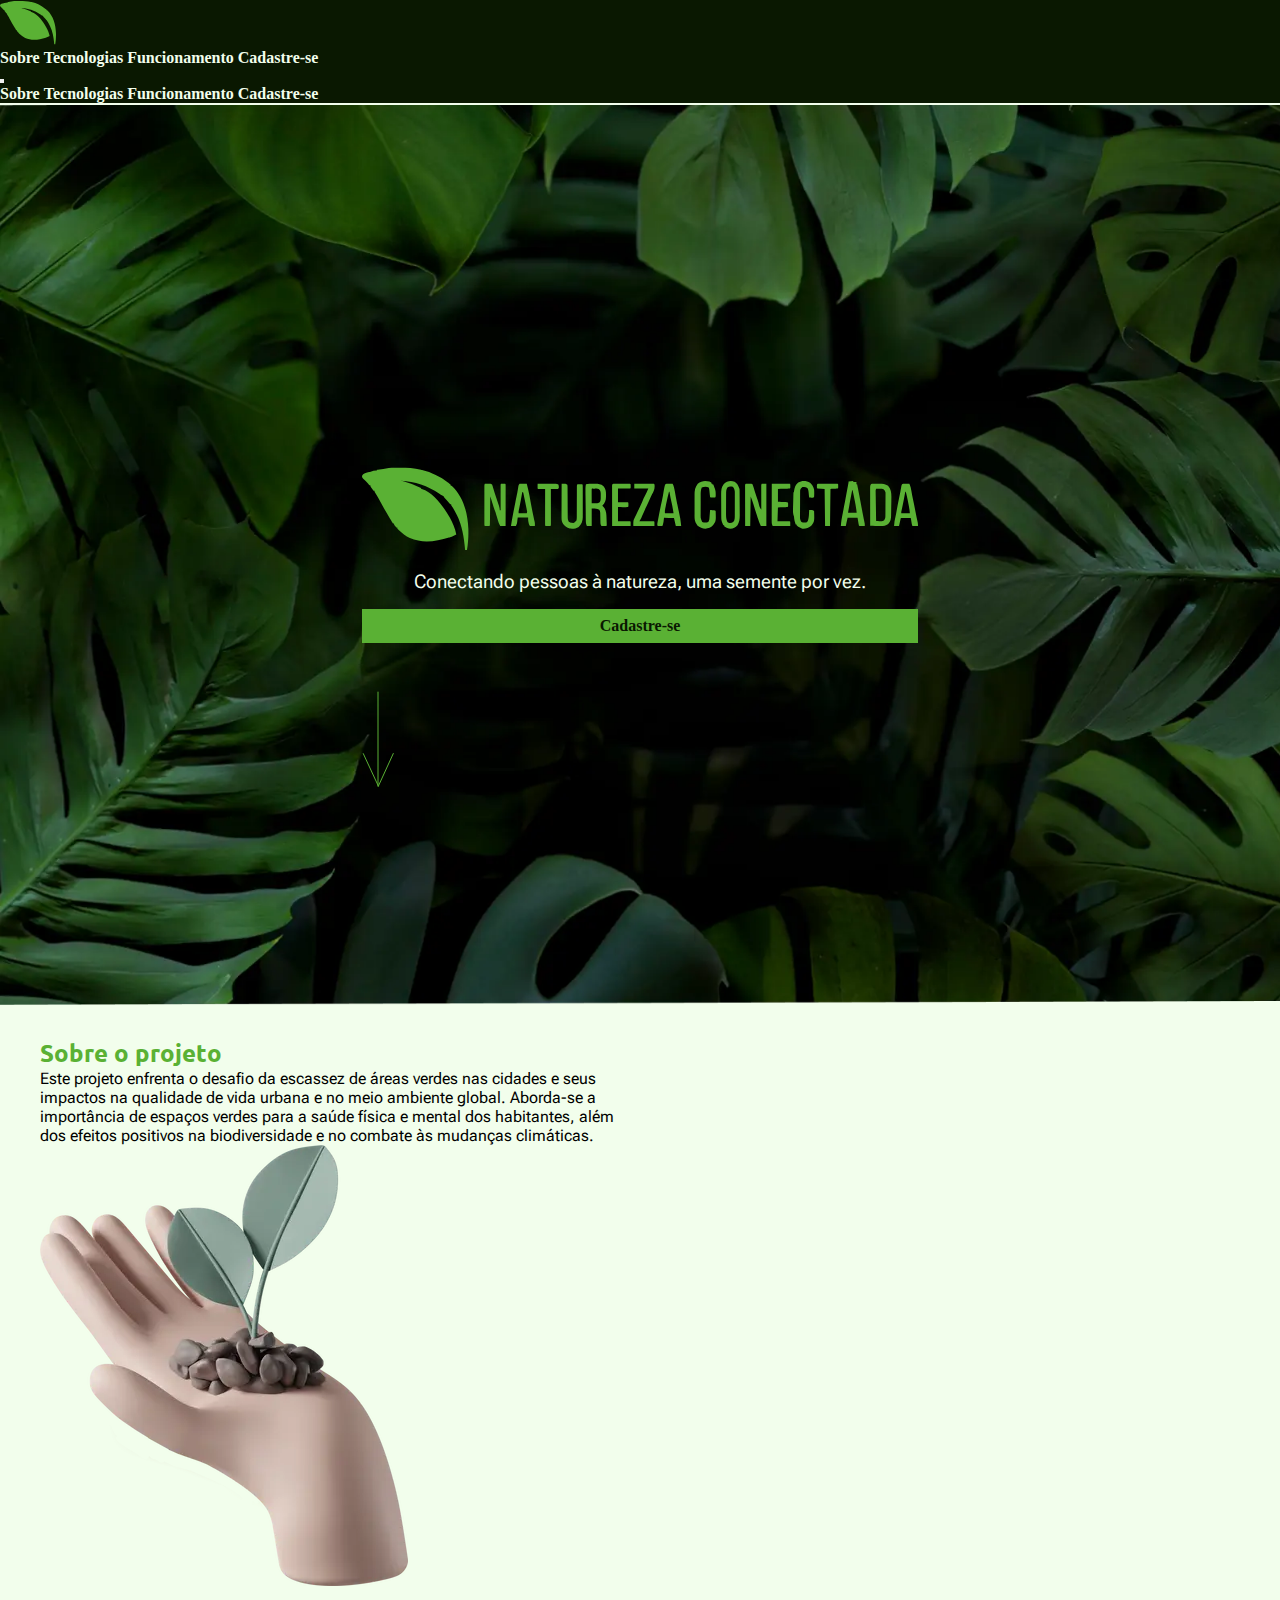
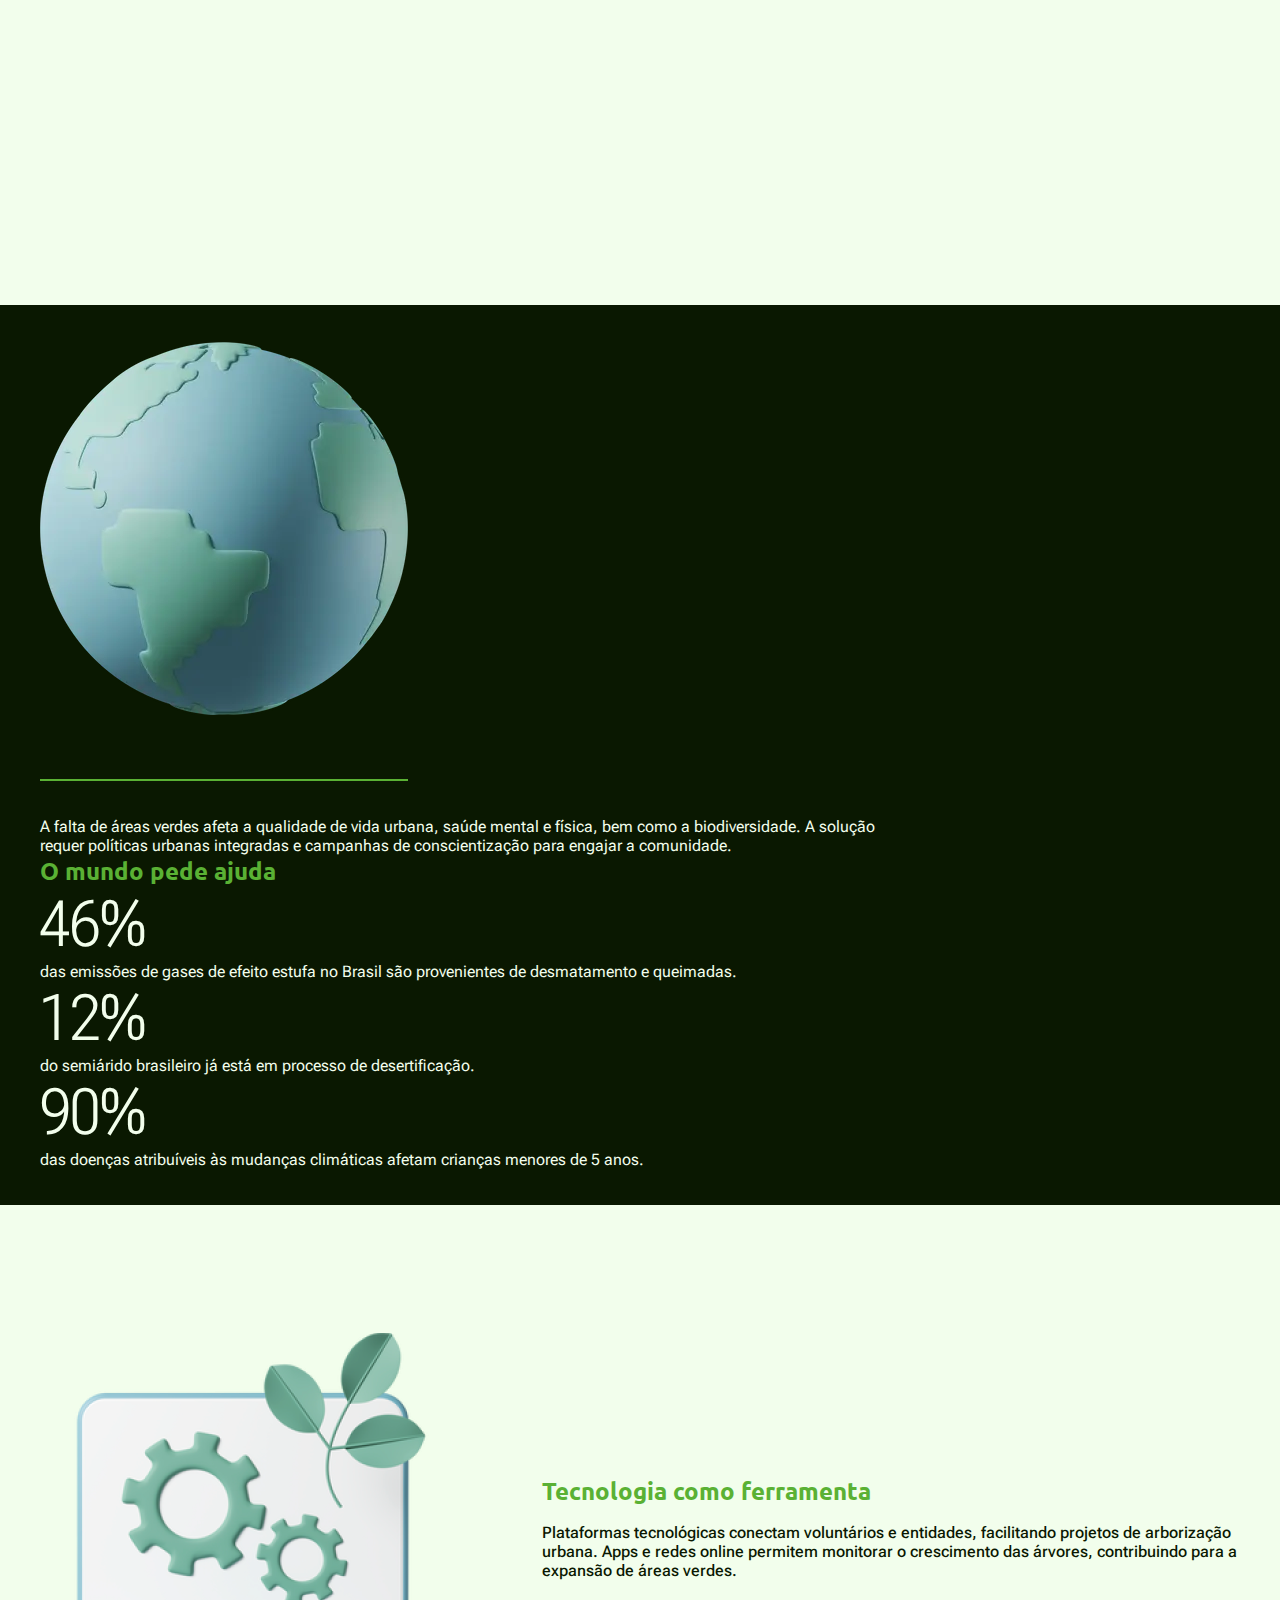
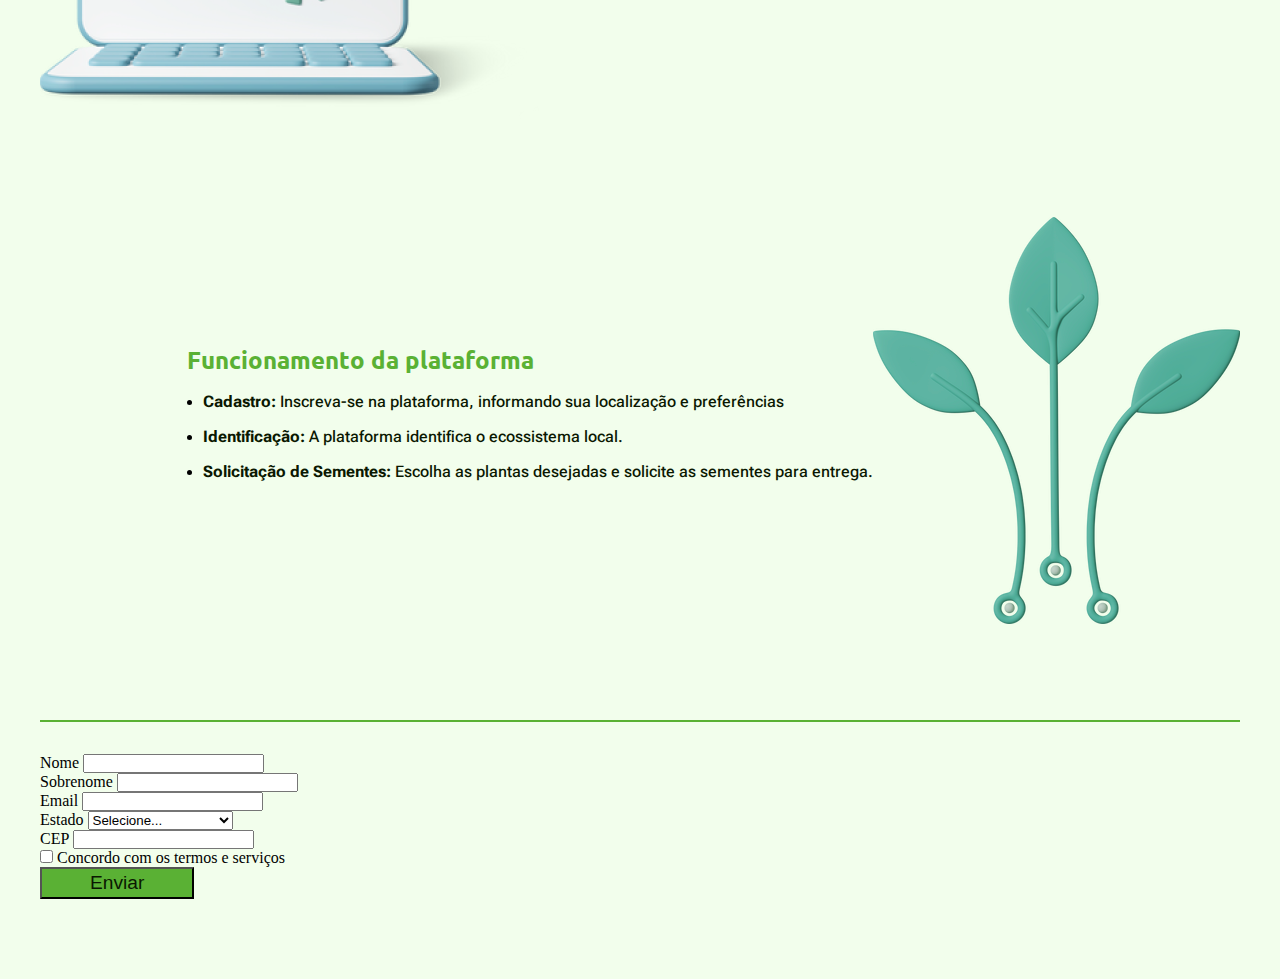
==== index.html @ 6b8b48f0 "feat: add last sections to index" ====
<!DOCTYPE html>
<html lang="pt-br">

<head>
    <meta charset="UTF-8">
    <meta name="viewport" content="width=device-width, initial-scale=1.0">
    <meta name="description" content="Natureza conectada: conectando pessoas à natureza, uma semente por vez.">
    <meta name="keywords" content="natureza, sementes, árvores, ecologia, sustentabilidade, meio ambiente">
    <meta name="author" content="Welton Santos, Thales Salla">

    <link rel="preconnect" href="https://fonts.googleapis.com">
    <link rel="preconnect" href="https://fonts.gstatic.com" crossorigin>
    <link rel="icon" type="image/svg+xml" href="./assets/logo.svg">
    <link rel="stylesheet" href="styles/global.css">
    <link rel="stylesheet" href="styles/index.css">
    <link href="https://fonts.googleapis.com/css2?family=Roboto+Flex:opsz,wght@8..144,400;8..144,500;8..144,600;8..144,700&family=Ubuntu:wght@400;500;700&display=swap" rel="stylesheet">
    <link href="https://cdn.jsdelivr.net/npm/bootstrap@5.3.2/dist/css/bootstrap.min.css" rel="stylesheet" integrity="sha384-T3c6CoIi6uLrA9TneNEoa7RxnatzjcDSCmG1MXxSR1GAsXEV/Dwwykc2MPK8M2HN" crossorigin="anonymous">

    <title>Natureza Conectada</title>
</head>

<body>
    <div class="page-container" data-bs-spy="scroll" data-bs-target="navBar" tabindex="0">
        <header>
            <nav id="navBar" class="navbar fixed-top bg-menu" data-bs-theme="dark">
                <div class="container-fluid">
                    <a href="./index.html" class="navbar-brand custom-brand-nav"><img src="./assets/logo.svg"
                            alt="Logo Natureza conectada"></a>
                    <div>
                        <a href="#about-section" class="btn link-header">Sobre</a>
                        <a href="#techs-section" class="btn link-header">Tecnologias</a>
                        <a href="#working-section" class="btn link-header">Funcionamento</a>
                        <a href="#form" class="btn btn-outline-light link-header">Cadastre-se</a>
                        <button class="navbar-toggler" type="button" data-bs-toggle="offcanvas"
                            data-bs-target="#offcanvasDarkNavbar" aria-controls="offcanvasDarkNavbar"
                            aria-label="Toggle navigation">
                            <span class="navbar-toggler-icon"></span>
                        </button>
                    </div>
                </div>
                <div class="offcanvas offcanvas-end bg-off-canvas" tabindex="-1" id="offcanvasDarkNavbar"
                    aria-labelledby="offcanvasDarkNavbarLabel">
                    <div class="offcanvas-header">
                        <button type="button" class="btn-close btn-close-white" 
                            data-bs-dismiss="offcanvas" aria-label="Close"></button>
                    </div>
                    <div class="offcanvas-body">
                        <ul class="navbar-nav justify-content-end flex-grow-1 pe-3">
                            <li class="nav-item">
                                <a href="#about-section" class="nav-link active">Sobre</a>
                                <a href="#techs-section" class="nav-link active">Tecnologias</a>
                                <a href="#working-section" class="nav-link active">Funcionamento</a>
                                <a href="#form" class="nav-link active">Cadastre-se</a>

                            </li>
                        </ul>
                    </div>
            </nav>
        </header>
    </div>

    <main class="hero-section">
        <div class="d-flex">
            <img src="./assets/logomarca.svg" alt="Logomarca Natureza Conectada">
            <p>Conectando pessoas à natureza, uma semente por vez.</p>
            <div class="btn-cta" role="button" aria-label="Botão de chamada para cadastrar na plataforma">Cadastre-se</div>
            <img src="./assets/seta.svg" alt="Seta mostrando que a landing page contem mais conteúdo para baixo" class="arrow-scroll">
        </div>
    </main>

    <section class="about-section d-flex" id="about-section">
        <div class="d-flex">
            <div class="container-text-about">
                <h2>Sobre o projeto</h2>
                <p>Este projeto enfrenta o desafio da escassez de áreas verdes nas cidades e seus impactos na qualidade
                    de vida urbana e no meio ambiente global. Aborda-se a importância de espaços verdes para a saúde
                    física e mental dos habitantes, além dos efeitos positivos na biodiversidade e no combate às
                    mudanças climáticas.</p>
            </div>
            <div>
                <img src="./assets/ecology-hand.webp" alt="Ilustração 3d de uma mão segurando um pequena muda de planta nascendo">
            </div>
        </div>
    </section>

    <section class="earth">
        <div class="d-flex">
            <div class="item-1-earth">
                <img src="./assets/3d-planet.webp" alt="Ilustração 3d do planeta terra">
                <p>A falta de áreas verdes afeta a qualidade de vida urbana, saúde mental e física, bem como a
                    biodiversidade. A solução requer políticas urbanas integradas e campanhas de conscientização para
                    engajar a comunidade.</p>
            </div>
            <div class="container-txt-earth">
                <h2>O mundo pede ajuda</h2>
                <div class="d-flex">
                    <div class="d-flex align-items-center gap-4">
                        <div>
                            <p class="percent-earth">46%</p>
                        </div>
                        <div>
                            <p>das emissões de gases de efeito estufa no Brasil são provenientes de desmatamento e
                                queimadas.
                            </p>
                        </div>
                    </div>
                    <div class="d-flex align-items-center gap-4">
                        <div>
                            <p class="percent-earth">12%</p>
                        </div>
                        <div>
                            <p>do semiárido brasileiro já está em processo de desertificação.</p>
                        </div>
                    </div>
                    <div class="d-flex align-items-center gap-4">
                        <div>
                            <p class="percent-earth">90%</p>
                        </div>
                        <div>
                            <p>das doenças atribuíveis às mudanças climáticas afetam crianças menores de 5 anos.</p>
                        </div>
                    </div>
                </div>
            </div>
        </div>
    </section>

    <section class="technologies" id="techs-section">
        <img src="./assets/laptop.webp" alt="Figura de um laptop com ilustrações de folhas e engrenagens em sua tela, em tons de verde">
        <div>
            <h2>Tecnologia como ferramenta</h2>
            <p>
                Plataformas tecnológicas conectam voluntários e entidades, facilitando projetos de arborização
                urbana. Apps e redes online permitem monitorar o crescimento das árvores, contribuindo para a
                expansão de áreas verdes.
            </p>
        </div>
    </section>

    <section class="working" id="working-section">
        <img src="./assets/leaves.webp" alt="Figura de três folhas verdes">
        <div>
            <h2>Funcionamento da plataforma</h2>
            <ul>
                <li>
                    <p><strong>Cadastro:</strong> Inscreva-se na plataforma, informando sua localização e
                        preferências</p>
                </li>
                <li>
                    <p><strong>Identificação:</strong> A plataforma identifica o ecossistema local.</p>
                </li>
                <li>
                    <p><strong>Solicitação de Sementes:</strong> Escolha as plantas desejadas e solicite as sementes
                        para entrega.</p>
                </li>
            </ul>
        </div>
    </section>

    <section class="contact-form" id="form">
        <form class="row g-3">
            <div class="col-md-4">
                <label for="first-name" class="form-label">Nome</label>
                <input type="text" class="form-control" id="first-name" required>
            </div>
            <div class="col-md-4">
                <label for="last-name" class="form-label">Sobrenome</label>
                <input type="text" class="form-control" id="last-name" required>
            </div>
            <div class="col-md-4">
                <label for="email" class="form-label">Email</label>
                <input type="email" class="form-control" id="email" required>
            </div>
            <div class="col-md-4">
                <label for="state" class="form-label">Estado</label>
                <select class="form-select" id="state" required>
                    <option selected disabled value="">Selecione...</option>
                    <option>Acre</option>
                    <option>Alagoas</option>
                    <option>Amapá</option>
                    <option>Amazonas</option>
                    <option>Bahia</option>
                    <option>Ceará</option>
                    <option>Distrito Federal</option>
                    <option>Espírito Santo</option>
                    <option>Goiás</option>
                    <option>Maranhão</option>
                    <option>Mato Grosso</option>
                    <option>Mato Grosso do Sul</option>
                    <option>Minas Gerais</option>
                    <option>Pará</option>
                    <option>Paraíba</option>
                    <option>Paraná</option>
                    <option>Pernambuco</option>
                    <option>Piauí</option>
                    <option>Rio de Janeiro</option>
                    <option>Rio Grande do Norte</option>
                    <option>Rio Grande do Sul</option>
                    <option>Rondônia</option>
                    <option>Roraima</option>
                    <option>Santa Catarina</option>
                    <option>São Paulo</option>
                    <option>Sergipe</option>
                    <option>Tocantins</option>
                </select>
            </div>
            <div class="col-md-3">
                <label for="cep" class="form-label">CEP</label>
                <input type="text" class="form-control" id="cep" required>
            </div>
            <div class="col-12">
                <div class="form-check">
                    <input class="form-check-input" type="checkbox" id="terms" required>
                    <label class="form-check-label" for="terms">
                        Concordo com os termos e serviços
                    </label>
                </div>
            </div>
            <div class="col-12">
                <button class="btn btn-primary" type="submit">Enviar</button>
            </div>
        </form>
    </section>





    <script src="https://cdn.jsdelivr.net/npm/bootstrap@5.3.2/dist/js/bootstrap.bundle.min.js"
        integrity="sha384-C6RzsynM9kWDrMNeT87bh95OGNyZPhcTNXj1NW7RuBCsyN/o0jlpcV8Qyq46cDfL"
        crossorigin="anonymous"></script>
</body>

</html>
---- styles/global.css ----
@import url("./menu.css");


:root {
    --font-family-heading: 'Ubuntu', sans-serif;
    --font-family-text: 'Roboto Flex', sans-serif;

    --bg-color: #F2FEEC;
    --primary-color: #5AB134;
    --secondary-color: #BCF4CA;
    --accent-color: #2DDA8F;
    --text-color: #0A1801;
}

* {
    margin: 0;
    padding: 0;
    box-sizing: border-box;
    text-decoration: none;
}

body {
    background-color: var(--bg-color) !important;
}

h1, h2, h3, h4 {
    font-family: var(--font-family-heading);
}

p {
    font-family: var(--font-family-text);
}

.btn-cta{
color: var(--text-color);
background-color: var(--primary-color);
padding: .5rem 1.3rem;
text-align: center;
font-weight: 600;
transition: background-color .3s;
}

.btn-cta:hover{
    background-color: #234b0a;
}
---- styles/index.css ----
.hero-section {
    min-height: 100vh;
    background-image: url("../assets/bg-hero-section.webp");
    display: flex;
    align-items: center;
    justify-content: center;
    background-repeat: no-repeat;
    background-size: cover;
}

.hero-section>div {
    position: relative;
    flex-direction: column;
    align-items: center;
}

.hero-section p {
    color: var(--bg-color);
    font-size: 1.2rem;
    text-align: center;
    margin: 1rem 0;
}

.hero-section>div {
    margin: 0 auto;
}

.arrow-scroll {
    /* margin-left: calc(50% - 16px); */
    margin-top: 3rem;
    animation: moveUpDown 3s infinite;
    position: absolute;
}

.about-section {
    max-width: 1200px;
    margin: 0 auto;
    min-height: 100vh;
}

.about-section>div {
    align-items: center;
    justify-content: space-between;
    flex-wrap: wrap;
    padding: 2rem 0;
}

.container-text-about {
    width: 50%;
}

.about-section h2 {
    color: var(--primary-color);
}

.earth {
    background-color: var(--text-color);
    min-height: 100vh;
    display: flex;
    align-items: center;
}

.earth>div {
    margin: 0 auto;
    max-width: 1200px;
}

.item-1-earth img {
    border-bottom: solid 2px var(--primary-color);
    padding-bottom: 4rem;
}

.item-1-earth p {
    max-width: 70%;
    margin-top: 2rem;
}

.container-txt-earth>div {
    flex-direction: column;
}

.earth p {
    color: var(--bg-color);
}

.earth h2 {
    color: var(--primary-color);
}

.percent-earth {
    font-size: 4rem;
}

section.technologies {
    display: flex;
    align-items: center;
    justify-content: center;
    max-width: 1200px;
    margin: 6rem auto 0 auto;
    padding-block: 2rem;
}

section.working {
    display: flex;
    align-items: center;
    flex-direction: row-reverse;
    max-width: 1200px;
    margin: 0 auto;
    padding-block: 3rem;
}


.working ul {
    margin-left: 1rem;
}

.technologies h2,
.working h2 {
    color: var(--primary-color);
    margin-bottom: 1rem;
}

.technologies p,
.working p {
    font-weight: 500;
    color: var(--text-color);
    margin-bottom: 1rem;
}

section.contact-form {
    max-width: 1200px;
    margin: 0 auto;
    border-top: 2px solid var(--primary-color);
    margin-block: 3rem;
    padding-block: 2rem;
}

.contact-form button[type=submit] {
    font-size: 1.2rem;
    padding: 0.2rem 3rem;
    background-color: var(--primary-color);
}

.contact-form button[type=submit]:hover {
    opacity: 0.85;
}

@keyframes moveUpDown {
    0% {
        transform: translateY(10rem);
    }

    50% {
        transform: translateY(12rem);
    }

    100% {
        transform: translateY(10rem);
    }
}

@media (max-width:1200px) {

    .hero-section>div,
    .about-section>div,
    .earth>div {
        margin: 0 20px;
    }

}

@media (max-width: 775px) {
    .container-text-about {
        width: 100%;
    }

    .about-section div:last-child {
        justify-content: center;
    }

    .about-section div:last-child img {
        width: 16rem;
    }

    .about-section {
        min-height: 80vh;
    }

    .earth>div {
        flex-wrap: wrap;
        padding: 2rem 0;
    }
}

@media (max-width:610px) {
    .hero-section img:first-child {
        width: 14rem;
    }

    .hero-section p {
        font-size: 1rem;
    }

    .item-1-earth img {
        width: 100%;
    }
}
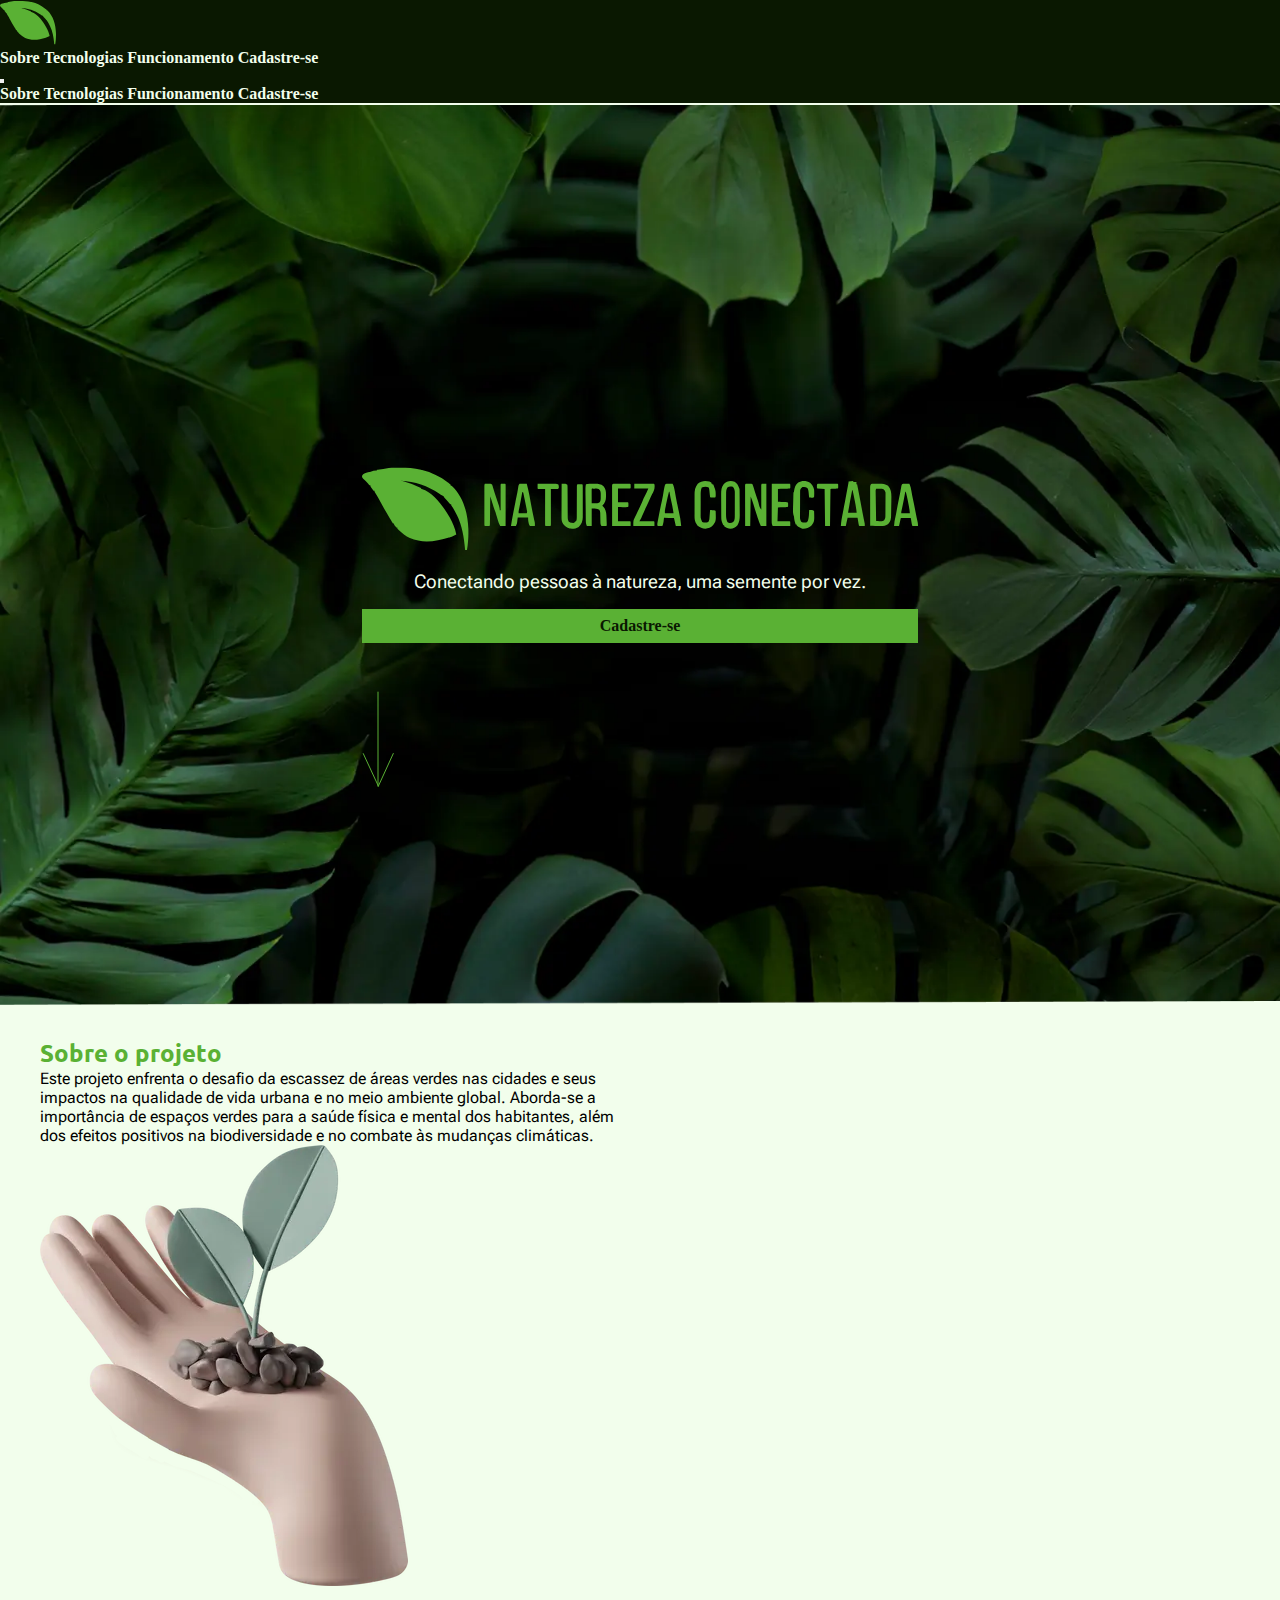
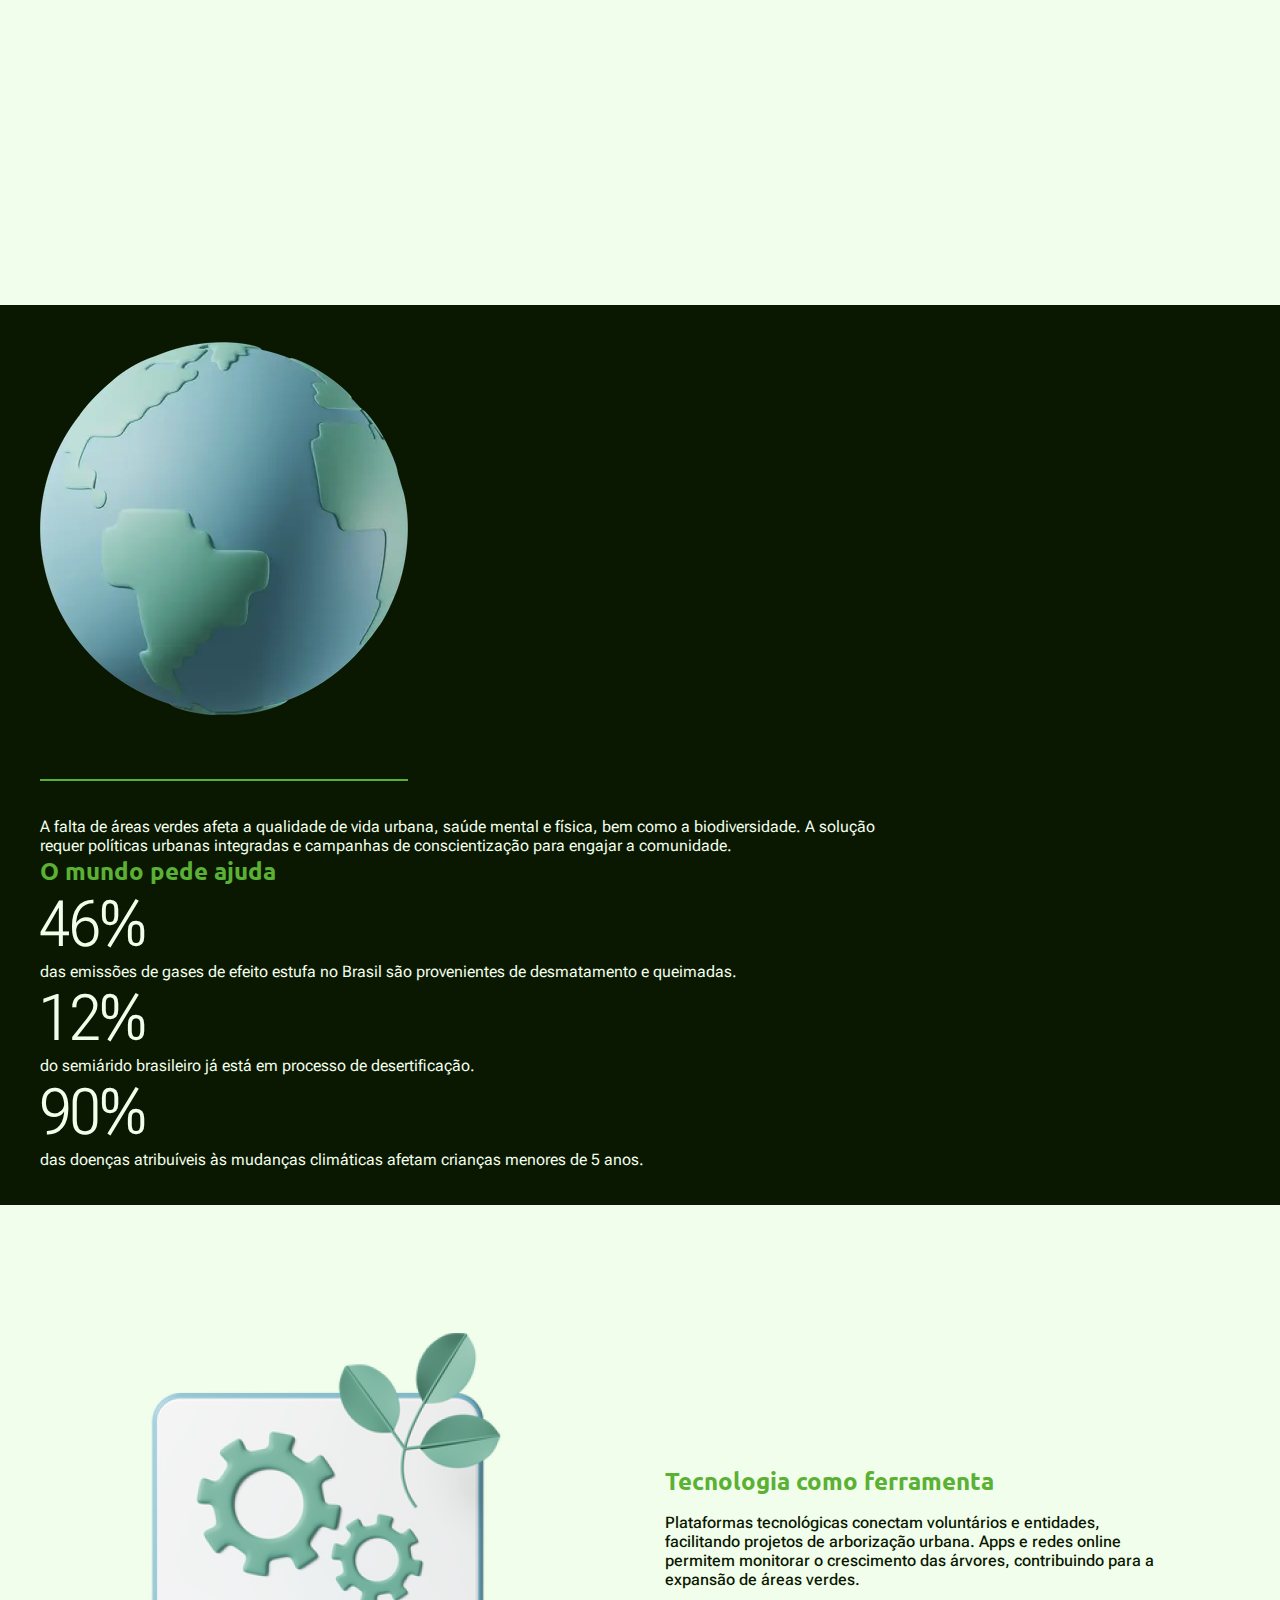
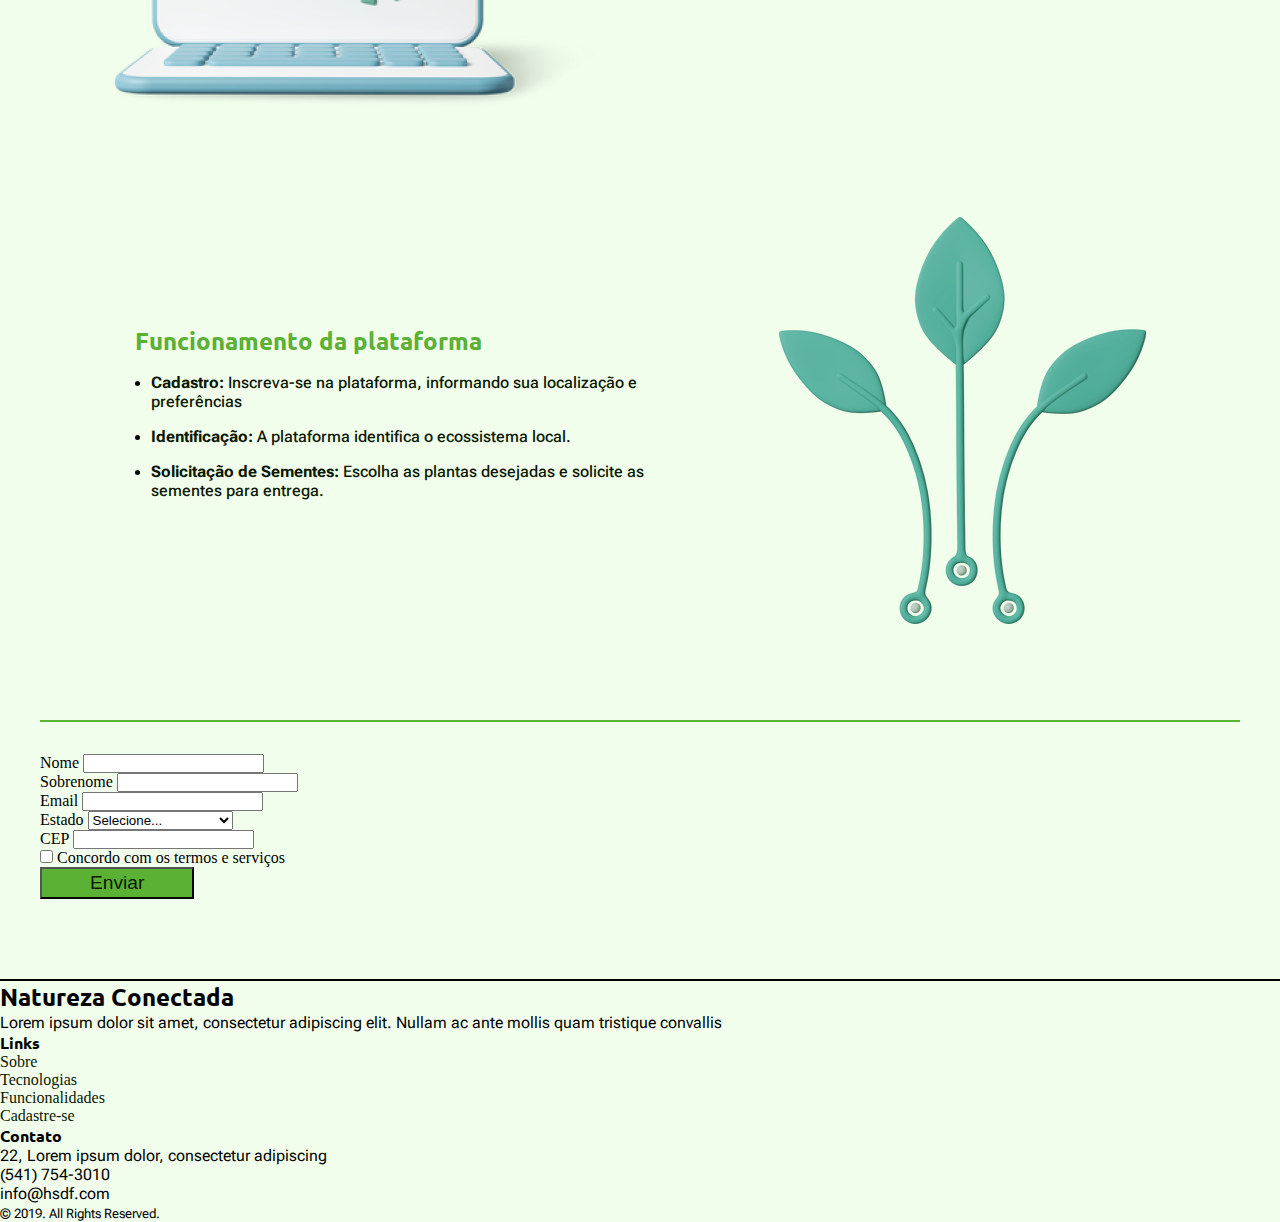
==== commit 6b92120b: "add: footer" ====
--- a/index.html
+++ b/index.html
@@ -24,25 +24,20 @@
         <header>
             <nav id="navBar" class="navbar fixed-top bg-menu" data-bs-theme="dark">
                 <div class="container-fluid">
-                    <a href="./index.html" class="navbar-brand custom-brand-nav"><img src="./assets/logo.svg"
-                            alt="Logo Natureza conectada"></a>
+                    <a href="./index.html" class="navbar-brand custom-brand-nav"><img src="./assets/logo.svg" alt="Logo Natureza conectada"></a>
                     <div>
                         <a href="#about-section" class="btn link-header">Sobre</a>
                         <a href="#techs-section" class="btn link-header">Tecnologias</a>
                         <a href="#working-section" class="btn link-header">Funcionamento</a>
                         <a href="#form" class="btn btn-outline-light link-header">Cadastre-se</a>
-                        <button class="navbar-toggler" type="button" data-bs-toggle="offcanvas"
-                            data-bs-target="#offcanvasDarkNavbar" aria-controls="offcanvasDarkNavbar"
-                            aria-label="Toggle navigation">
+                        <button class="navbar-toggler" type="button" data-bs-toggle="offcanvas" data-bs-target="#offcanvasDarkNavbar" aria-controls="offcanvasDarkNavbar" aria-label="Toggle navigation">
                             <span class="navbar-toggler-icon"></span>
                         </button>
                     </div>
                 </div>
-                <div class="offcanvas offcanvas-end bg-off-canvas" tabindex="-1" id="offcanvasDarkNavbar"
-                    aria-labelledby="offcanvasDarkNavbarLabel">
+                <div class="offcanvas offcanvas-end bg-off-canvas" tabindex="-1" id="offcanvasDarkNavbar" aria-labelledby="offcanvasDarkNavbarLabel">
                     <div class="offcanvas-header">
-                        <button type="button" class="btn-close btn-close-white" 
-                            data-bs-dismiss="offcanvas" aria-label="Close"></button>
+                        <button type="button" class="btn-close btn-close-white" data-bs-dismiss="offcanvas" aria-label="Close"></button>
                     </div>
                     <div class="offcanvas-body">
                         <ul class="navbar-nav justify-content-end flex-grow-1 pe-3">
@@ -222,13 +217,45 @@
         </form>
     </section>
 
-
-
-
-
-    <script src="https://cdn.jsdelivr.net/npm/bootstrap@5.3.2/dist/js/bootstrap.bundle.min.js"
-        integrity="sha384-C6RzsynM9kWDrMNeT87bh95OGNyZPhcTNXj1NW7RuBCsyN/o0jlpcV8Qyq46cDfL"
-        crossorigin="anonymous"></script>
+    <footer style="border-top: solid 2px black;">
+        <div class="mt-5 pt-5 pb-5 footer">
+            <div class="container">
+                <div class="row">
+                    <div class="col-lg-5 col-xs-12 about-company">
+                        <h2>Natureza Conectada</h2>
+                        <p class="pr-5 text-white-50">Lorem ipsum dolor sit amet, consectetur adipiscing elit. Nullam ac ante mollis quam tristique convallis </p>
+                        <p><a href="#"><i class="fa fa-facebook-square mr-1"></i></a><a href="#"><i class="fa fa-linkedin-square"></i></a></p>
+                    </div>
+                    <div class="col-lg-3 col-xs-12 links">
+                        <h4 class="mt-lg-0 mt-sm-3">Links</h4>
+                        <ul class="m-0 p-0">
+                            <li> <a style="text-decoration: none; color: var(--text-color);" href="#">Sobre</a></li>
+                            <li> <a style="text-decoration: none; color: var(--text-color);" href="#">Tecnologias</a></li>
+                            <li> <a href="#" style="text-decoration: none; color: var(--text-color);">Funcionalidades</a></li>
+                            <li> <a href="#" style="text-decoration: none; color: var(--text-color);">Cadastre-se</a></li>
+                        </ul>
+                    </div>
+                    <div class="col-lg-4 col-xs-12 location">
+                        <h4 class="mt-lg-0 mt-sm-4">Contato</h4>
+                        <p>22, Lorem ipsum dolor, consectetur adipiscing</p>
+                        <p class="mb-0"><i class="fa fa-phone mr-3"></i>(541) 754-3010</p>
+                        <p><i class="fa fa-envelope-o mr-3"></i>info@hsdf.com</p>
+                    </div>
+                </div>
+                <div class="row mt-5">
+                    <div class="col copyright">
+                        <p class=""><small class="text-white-50">© 2019. All Rights Reserved.</small></p>
+                    </div>
+                </div>
+            </div>
+        </div>
+
+    </footer>
+
+
+
+
+    <script src="https://cdn.jsdelivr.net/npm/bootstrap@5.3.2/dist/js/bootstrap.bundle.min.js" integrity="sha384-C6RzsynM9kWDrMNeT87bh95OGNyZPhcTNXj1NW7RuBCsyN/o0jlpcV8Qyq46cDfL" crossorigin="anonymous"></script>
 </body>
 
 </html>--- a/styles/index.css
+++ b/styles/index.css
@@ -95,20 +95,24 @@
     display: flex;
     align-items: center;
     justify-content: center;
+    flex-wrap: wrap;
     max-width: 1200px;
     margin: 6rem auto 0 auto;
+    gap: 3rem;
     padding-block: 2rem;
 }
 
 section.working {
     display: flex;
     align-items: center;
+    justify-content: center;
     flex-direction: row-reverse;
-    max-width: 1200px;
-    margin: 0 auto;
+    flex-wrap: wrap;
+    max-width: 1200px;
+    margin: 0 auto;
+    gap: 8rem;
     padding-block: 3rem;
 }
-
 
 .working ul {
     margin-left: 1rem;
@@ -122,6 +126,7 @@
 
 .technologies p,
 .working p {
+    max-width: 500px;
     font-weight: 500;
     color: var(--text-color);
     margin-bottom: 1rem;
@@ -163,10 +168,10 @@
 
     .hero-section>div,
     .about-section>div,
-    .earth>div {
+    .earth>div,
+    .contact-form>form {
         margin: 0 20px;
     }
-
 }
 
 @media (max-width: 775px) {
@@ -204,4 +209,23 @@
     .item-1-earth img {
         width: 100%;
     }
+
+    section.technologies {
+        gap: 0;
+        margin: 0 2rem;
+    }
+
+    section.working {
+        gap: 3rem;
+        margin: 0 2rem;
+    }
+
+    .technologies img {
+        width: 20rem;
+        margin-left: 2rem;
+    }
+
+    .working img {
+        width: 15rem;
+    }
 }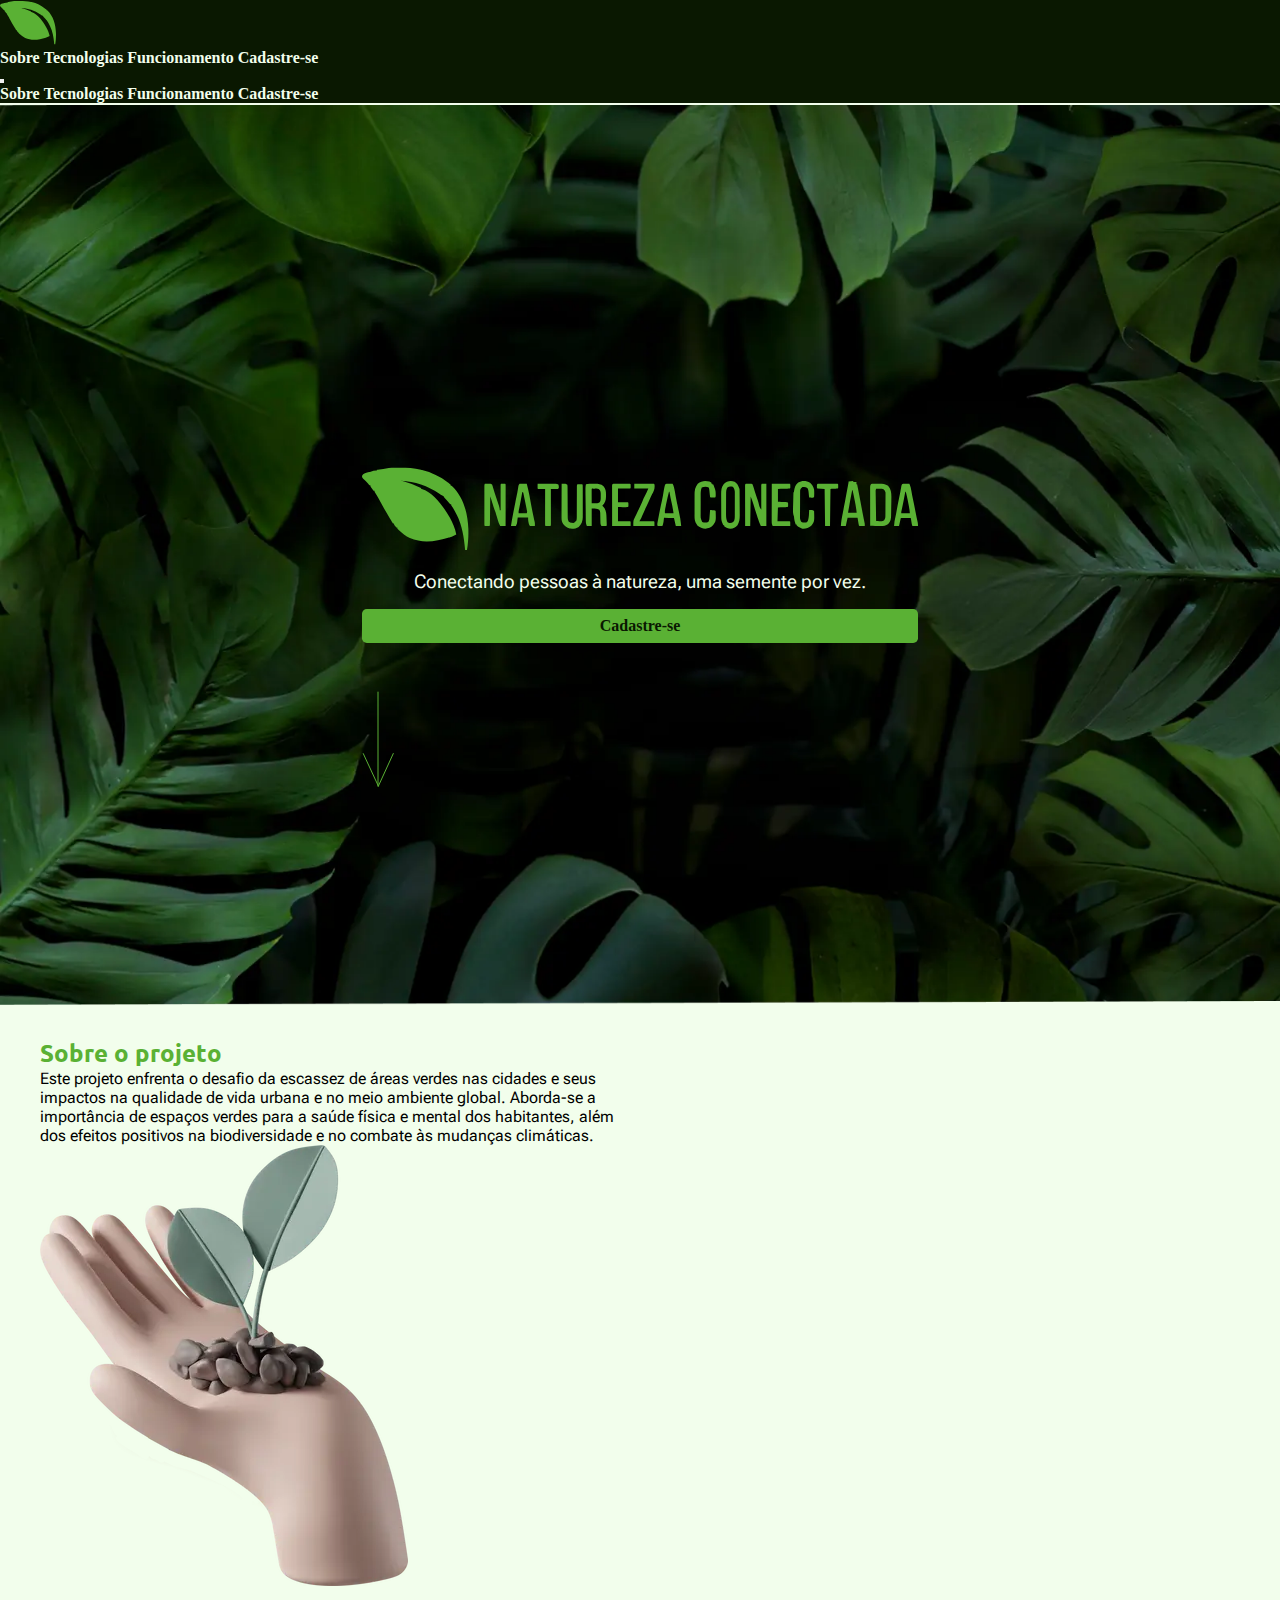
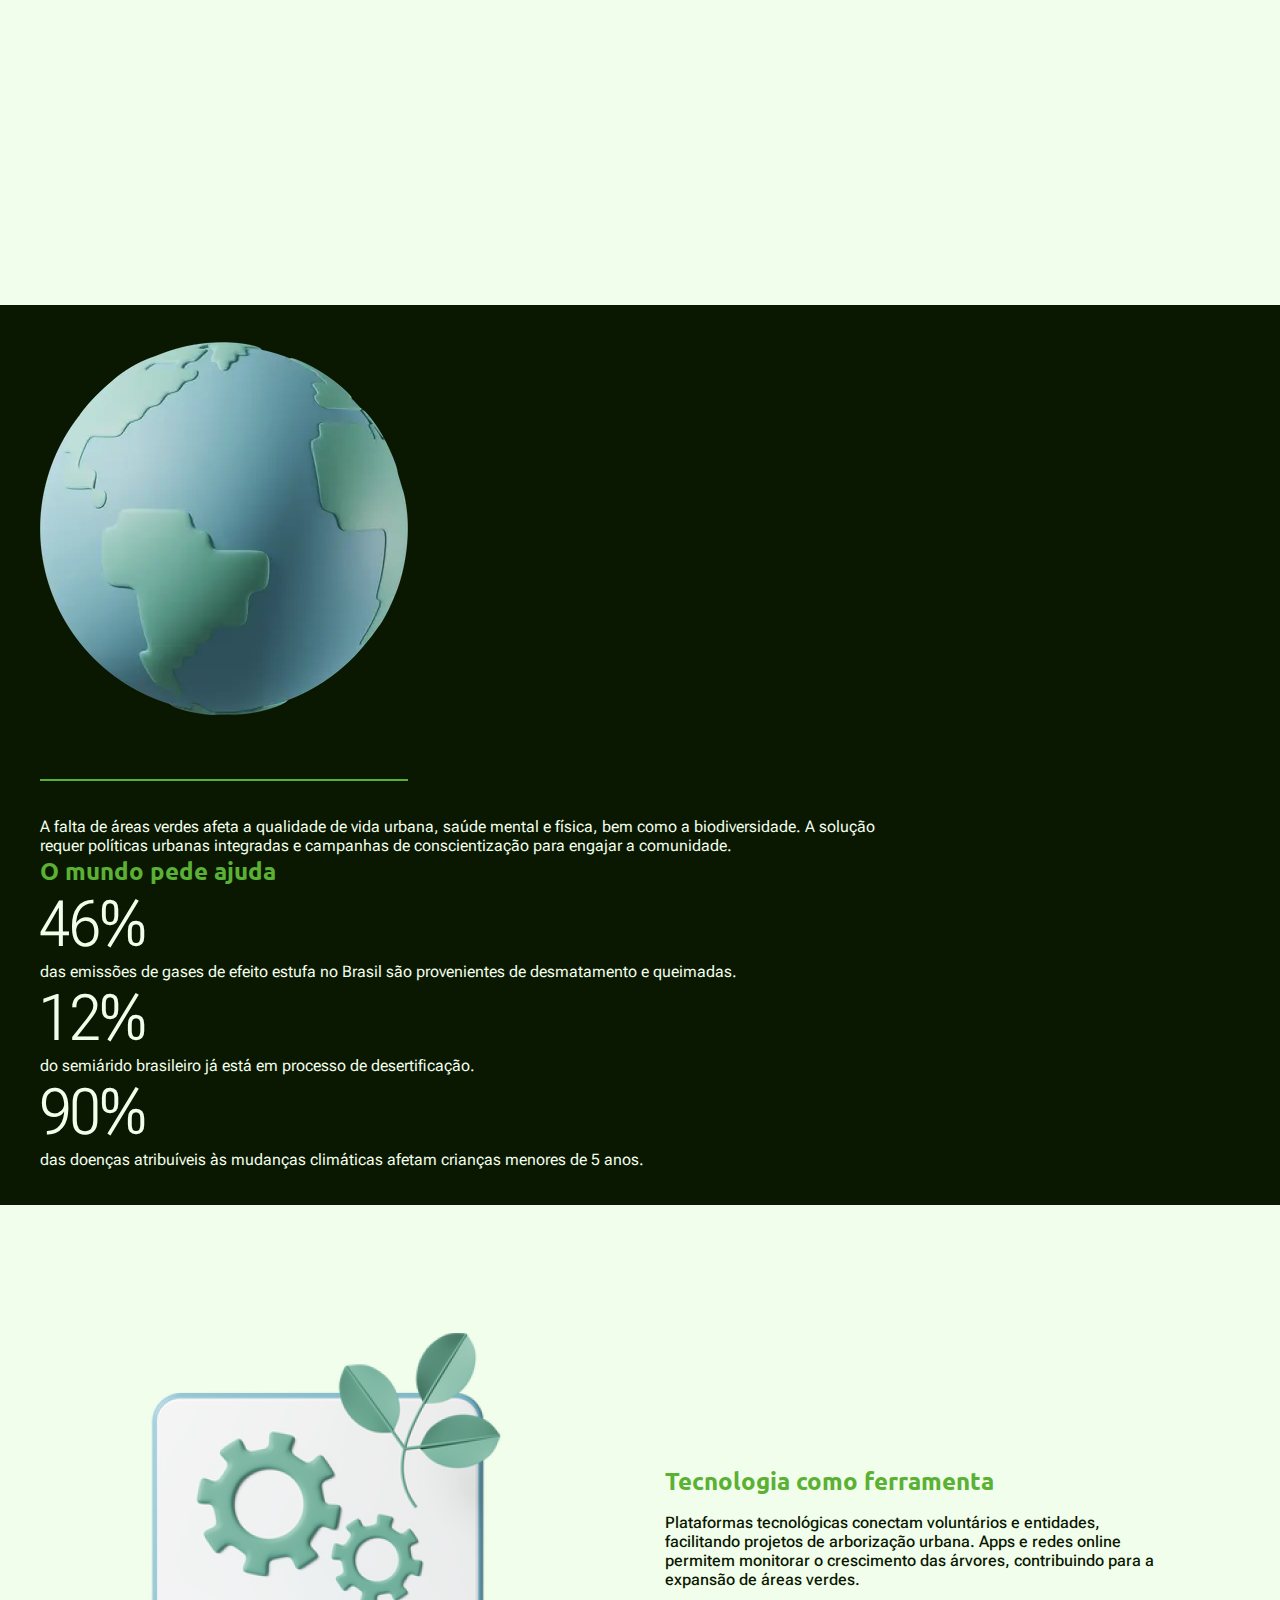
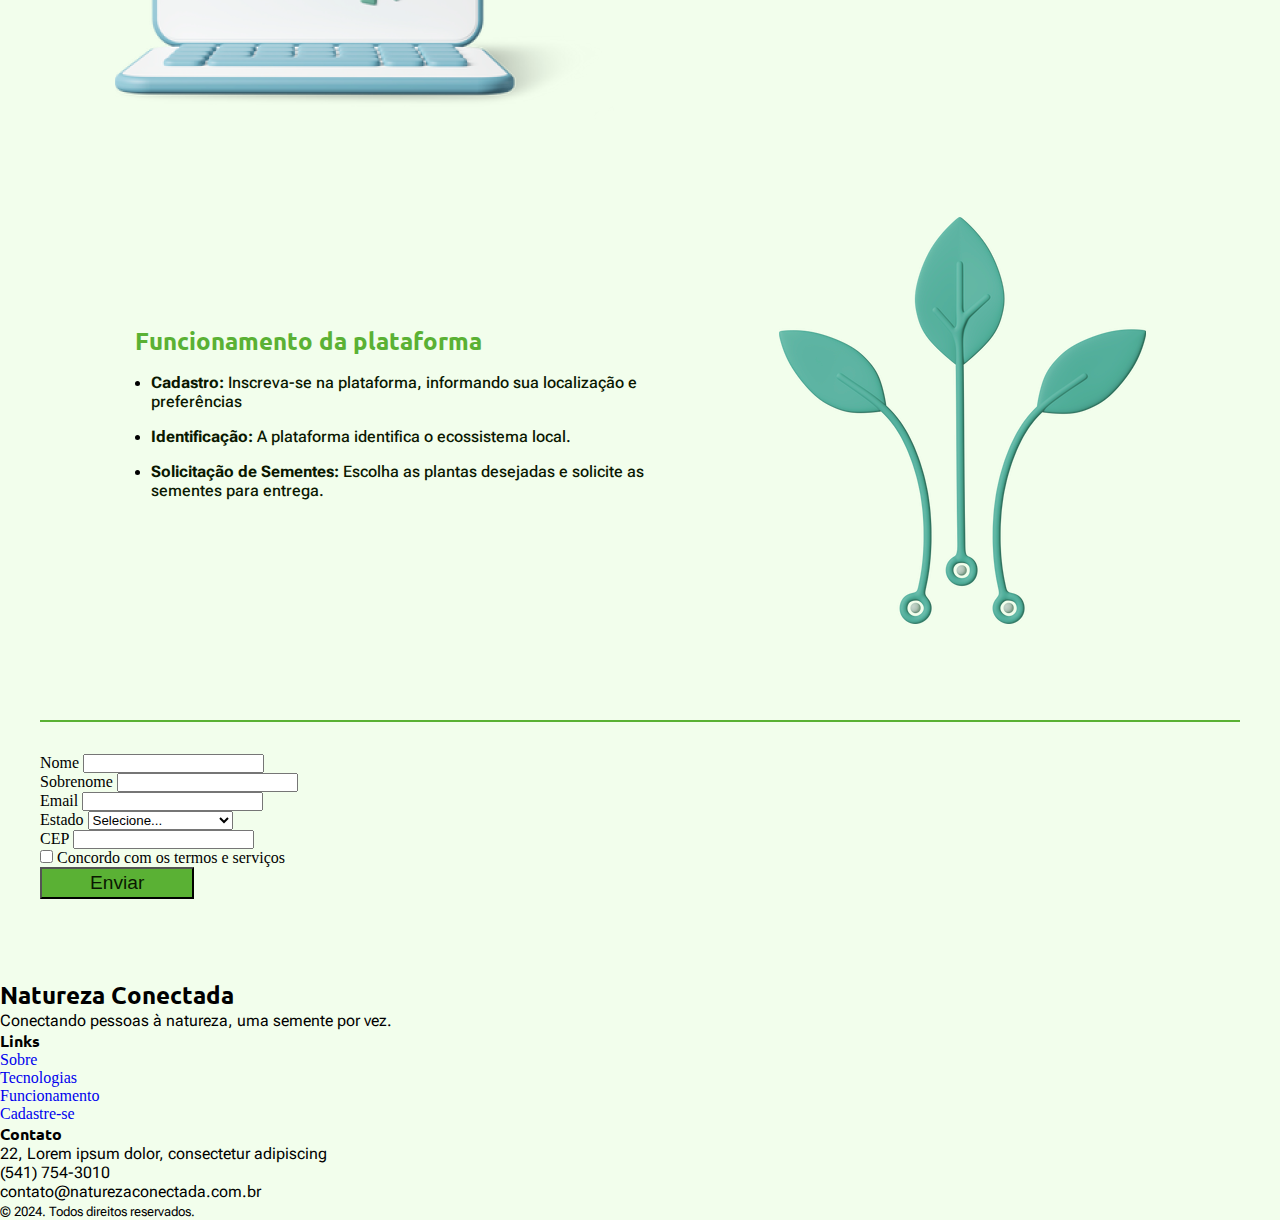
==== commit ffaf00c7: "fix: footer and aria-labels" ====
--- a/index.html
+++ b/index.html
@@ -24,12 +24,12 @@
         <header>
             <nav id="navBar" class="navbar fixed-top bg-menu" data-bs-theme="dark">
                 <div class="container-fluid">
-                    <a href="./index.html" class="navbar-brand custom-brand-nav"><img src="./assets/logo.svg" alt="Logo Natureza conectada"></a>
+                    <a href="./index.html" class="navbar-brand custom-brand-nav"><img src="./assets/logo.svg" alt="Logo Natureza conectada. Ilustração de uma folha verde"></a>
                     <div>
-                        <a href="#about-section" class="btn link-header">Sobre</a>
-                        <a href="#techs-section" class="btn link-header">Tecnologias</a>
-                        <a href="#working-section" class="btn link-header">Funcionamento</a>
-                        <a href="#form" class="btn btn-outline-light link-header">Cadastre-se</a>
+                        <a href="#about-section" class="btn link-header" aria-label="Link sobre a plataforma">Sobre</a>
+                        <a href="#techs-section" class="btn link-header" aria-label="Tecnologias usadas na plataforma">Tecnologias</a>
+                        <a href="#working-section" class="btn link-header" aria-label="Funcionamento da plataforma">Funcionamento</a>
+                        <a href="#form" class="btn btn-outline-light link-header" aria-label="Cadastre-se">Cadastre-se</a>
                         <button class="navbar-toggler" type="button" data-bs-toggle="offcanvas" data-bs-target="#offcanvasDarkNavbar" aria-controls="offcanvasDarkNavbar" aria-label="Toggle navigation">
                             <span class="navbar-toggler-icon"></span>
                         </button>
@@ -56,7 +56,7 @@
 
     <main class="hero-section">
         <div class="d-flex">
-            <img src="./assets/logomarca.svg" alt="Logomarca Natureza Conectada">
+            <img src="./assets/logomarca.svg" alt="Logomarca da Natureza Conectada. Ilustração de uma folha e ao lado direito escrito: Natureza Conectada">
             <p>Conectando pessoas à natureza, uma semente por vez.</p>
             <div class="btn-cta" role="button" aria-label="Botão de chamada para cadastrar na plataforma">Cadastre-se</div>
             <img src="./assets/seta.svg" alt="Seta mostrando que a landing page contem mais conteúdo para baixo" class="arrow-scroll">
@@ -156,19 +156,19 @@
         <form class="row g-3">
             <div class="col-md-4">
                 <label for="first-name" class="form-label">Nome</label>
-                <input type="text" class="form-control" id="first-name" required>
+                <input type="text" class="form-control" id="first-name" required aria-label="Primeiro nome">
             </div>
             <div class="col-md-4">
                 <label for="last-name" class="form-label">Sobrenome</label>
-                <input type="text" class="form-control" id="last-name" required>
+                <input type="text" class="form-control" id="last-name" required aria-label="Sobrenome">
             </div>
             <div class="col-md-4">
                 <label for="email" class="form-label">Email</label>
-                <input type="email" class="form-control" id="email" required>
+                <input type="email" class="form-control" id="email" required aria-label="email">
             </div>
             <div class="col-md-4">
                 <label for="state" class="form-label">Estado</label>
-                <select class="form-select" id="state" required>
+                <select class="form-select" id="state" required aria-label="Selecionar o estado">
                     <option selected disabled value="">Selecione...</option>
                     <option>Acre</option>
                     <option>Alagoas</option>
@@ -201,11 +201,11 @@
             </div>
             <div class="col-md-3">
                 <label for="cep" class="form-label">CEP</label>
-                <input type="text" class="form-control" id="cep" required>
+                <input type="text" class="form-control" id="cep" aria-label="CEP" required>
             </div>
             <div class="col-12">
                 <div class="form-check">
-                    <input class="form-check-input" type="checkbox" id="terms" required>
+                    <input class="form-check-input" type="checkbox" id="terms" aria-label="Concordar com termos de serviços" required>
                     <label class="form-check-label" for="terms">
                         Concordo com os termos e serviços
                     </label>
@@ -217,34 +217,34 @@
         </form>
     </section>
 
-    <footer style="border-top: solid 2px black;">
+    <footer>
         <div class="mt-5 pt-5 pb-5 footer">
             <div class="container">
                 <div class="row">
                     <div class="col-lg-5 col-xs-12 about-company">
                         <h2>Natureza Conectada</h2>
-                        <p class="pr-5 text-white-50">Lorem ipsum dolor sit amet, consectetur adipiscing elit. Nullam ac ante mollis quam tristique convallis </p>
+                        <p class="pr-5 ">Conectando pessoas à natureza, uma semente por vez. </p>
                         <p><a href="#"><i class="fa fa-facebook-square mr-1"></i></a><a href="#"><i class="fa fa-linkedin-square"></i></a></p>
                     </div>
                     <div class="col-lg-3 col-xs-12 links">
                         <h4 class="mt-lg-0 mt-sm-3">Links</h4>
                         <ul class="m-0 p-0">
-                            <li> <a style="text-decoration: none; color: var(--text-color);" href="#">Sobre</a></li>
-                            <li> <a style="text-decoration: none; color: var(--text-color);" href="#">Tecnologias</a></li>
-                            <li> <a href="#" style="text-decoration: none; color: var(--text-color);">Funcionalidades</a></li>
-                            <li> <a href="#" style="text-decoration: none; color: var(--text-color);">Cadastre-se</a></li>
+                            <li> <a href="#about-section" aria-label="Link sobre a plataforma">Sobre</a></li>
+                            <li> <a href="#techs-section" aria-label="Link sobre as tecnologias da plataforma">Tecnologias</a></li>
+                            <li> <a href="#working-section" aria-label="As funcionalidades da plataforma">Funcionamento</a></li>
+                            <li> <a aria-label="Cadastre-se" href="#form">Cadastre-se</a></li>
                         </ul>
                     </div>
                     <div class="col-lg-4 col-xs-12 location">
                         <h4 class="mt-lg-0 mt-sm-4">Contato</h4>
                         <p>22, Lorem ipsum dolor, consectetur adipiscing</p>
                         <p class="mb-0"><i class="fa fa-phone mr-3"></i>(541) 754-3010</p>
-                        <p><i class="fa fa-envelope-o mr-3"></i>info@hsdf.com</p>
+                        <p><i class="fa fa-envelope-o mr-3"></i>contato@naturezaconectada.com.br</p>
                     </div>
                 </div>
                 <div class="row mt-5">
                     <div class="col copyright">
-                        <p class=""><small class="text-white-50">© 2019. All Rights Reserved.</small></p>
+                        <p class=""><small class="">© 2024. Todos direitos reservados.</small></p>
                     </div>
                 </div>
             </div>
--- a/styles/global.css
+++ b/styles/global.css
@@ -1,4 +1,5 @@
 @import url("./menu.css");
+@import url("./footer.css");
 
 
 :root {
@@ -38,6 +39,7 @@
 text-align: center;
 font-weight: 600;
 transition: background-color .3s;
+border-radius: .3rem;
 }
 
 .btn-cta:hover{
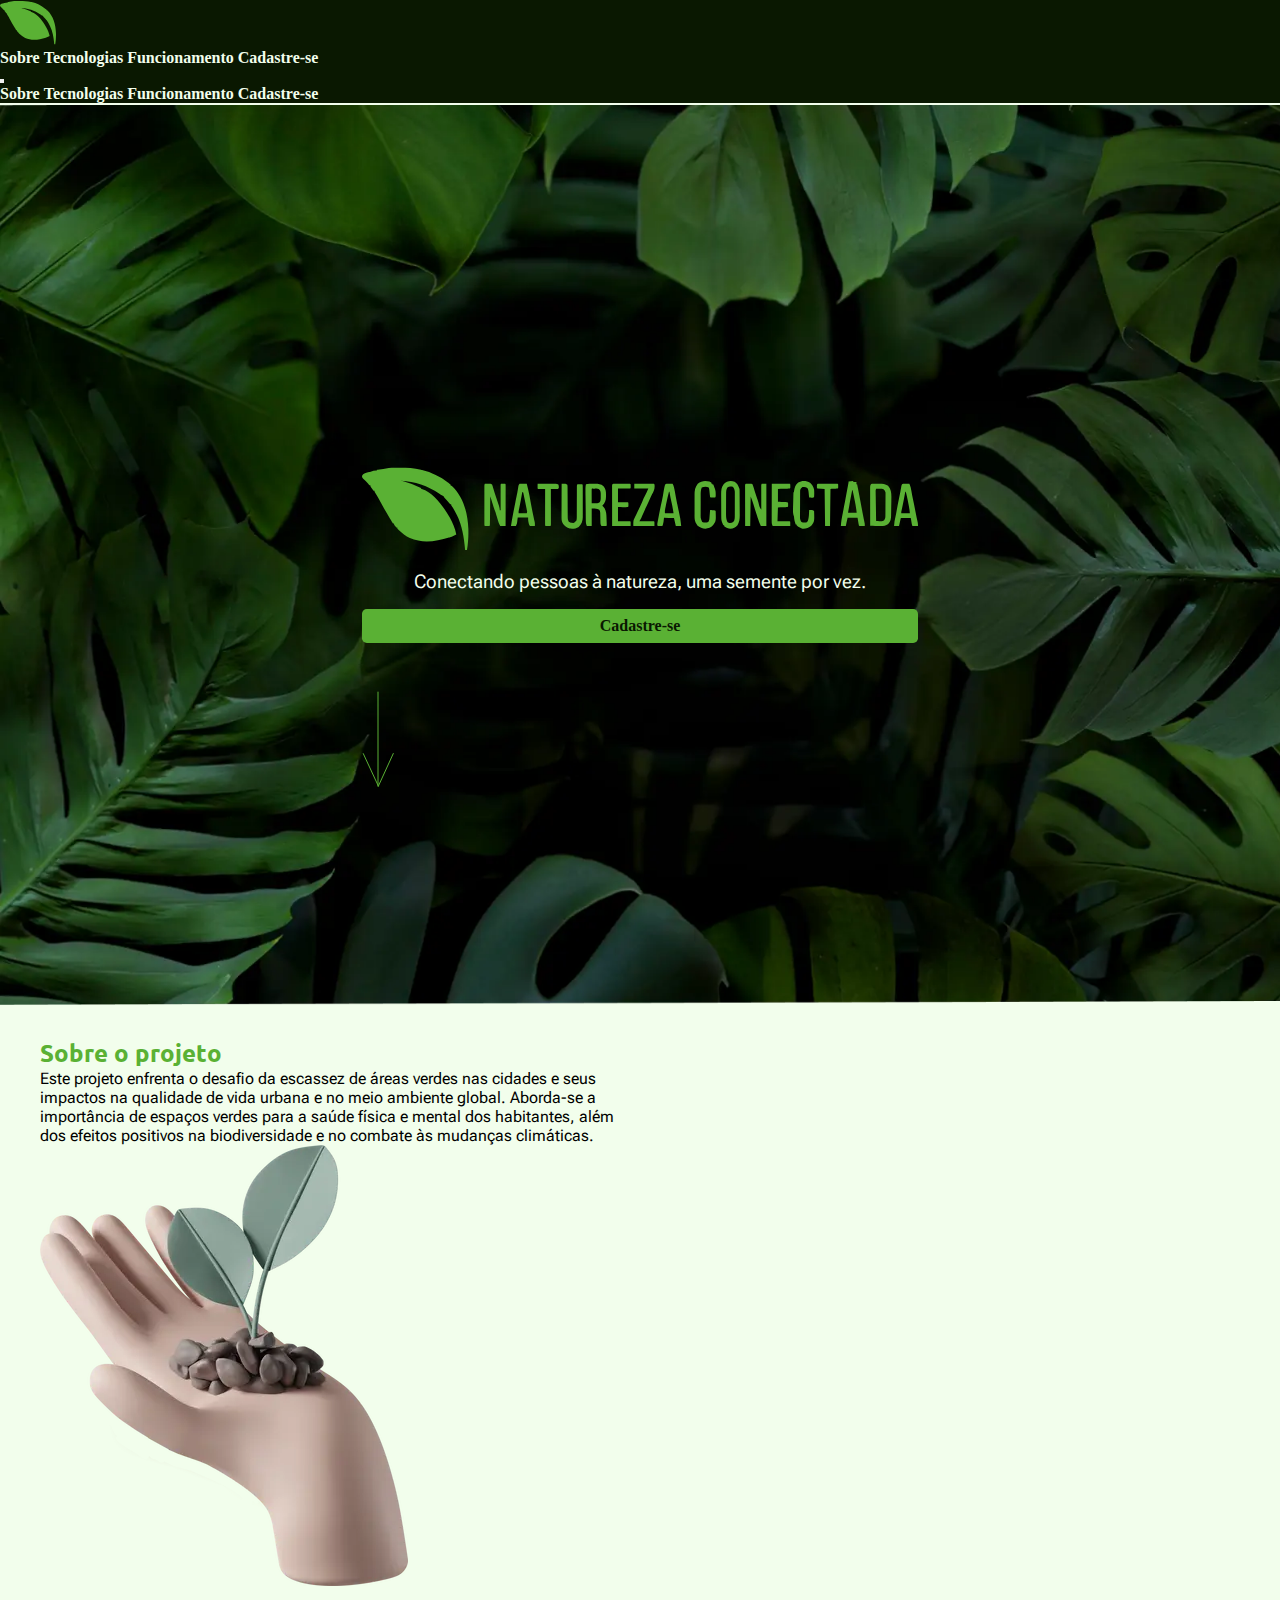
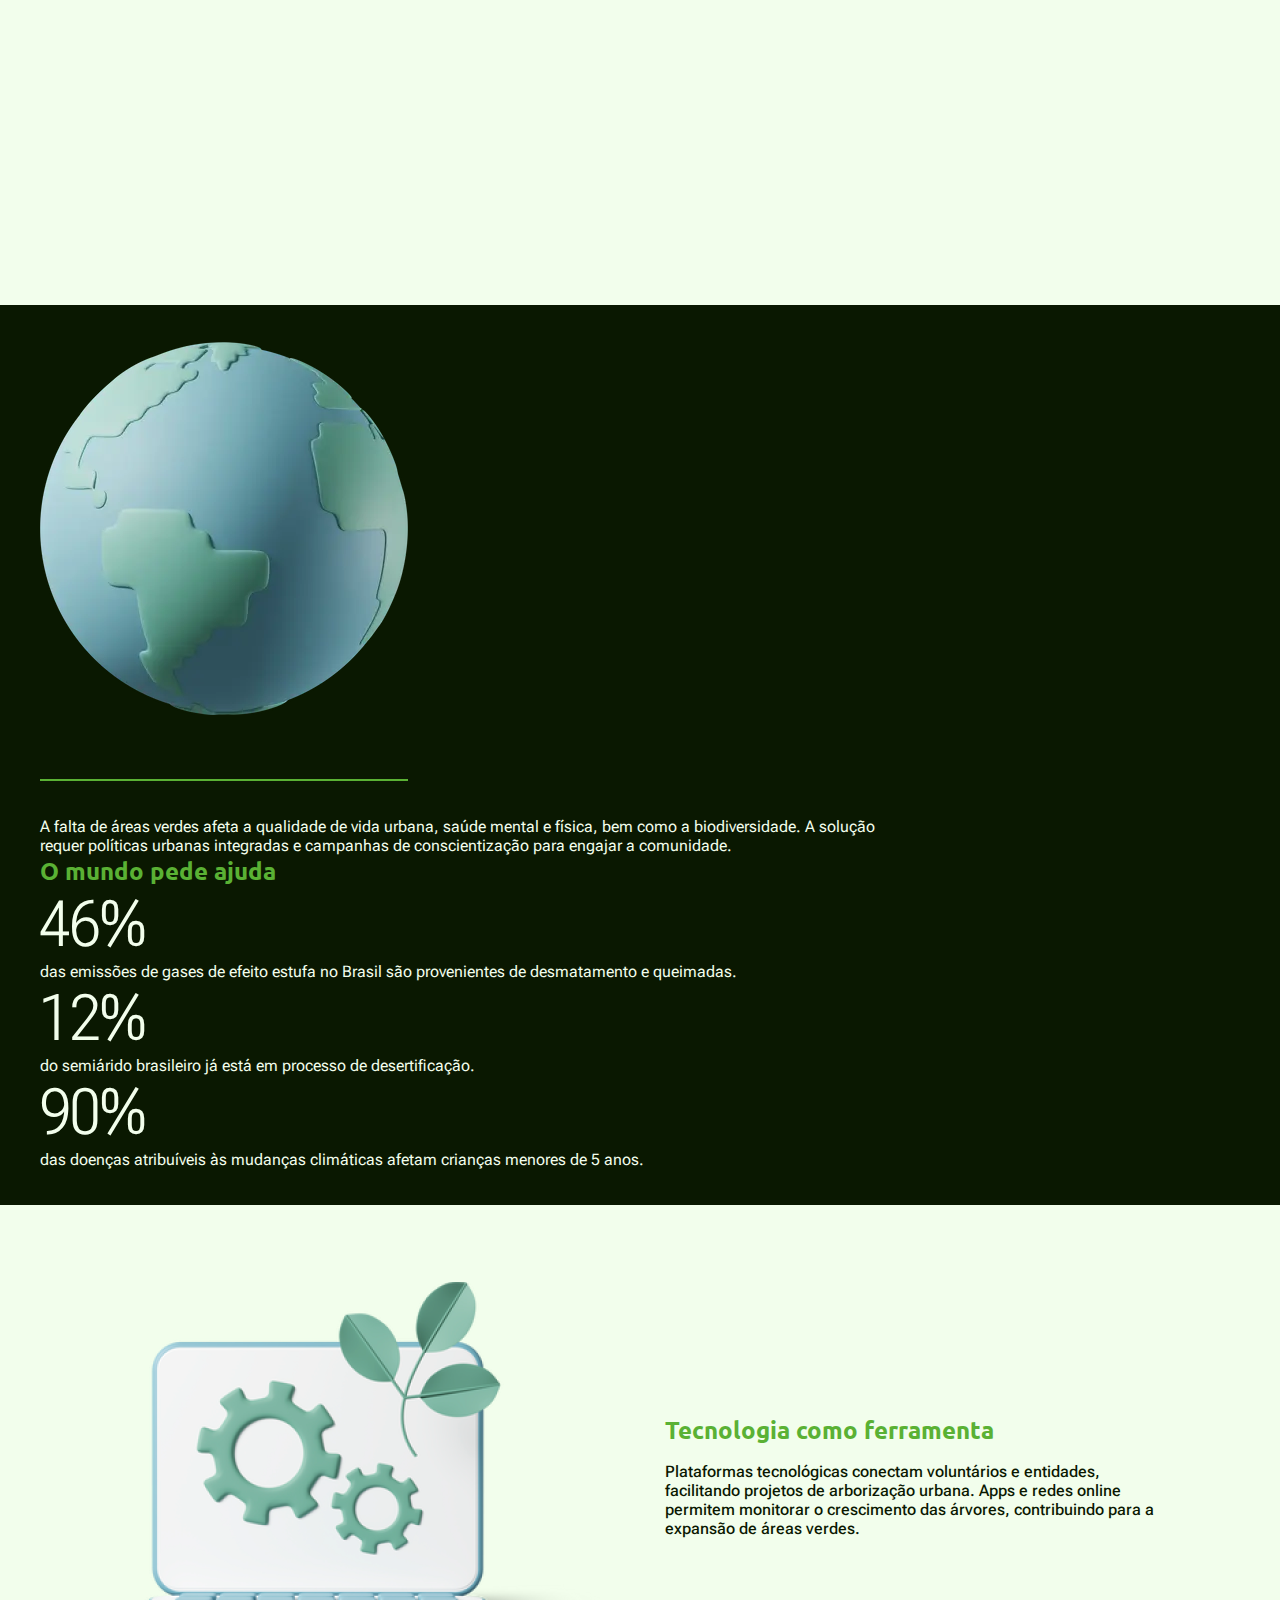
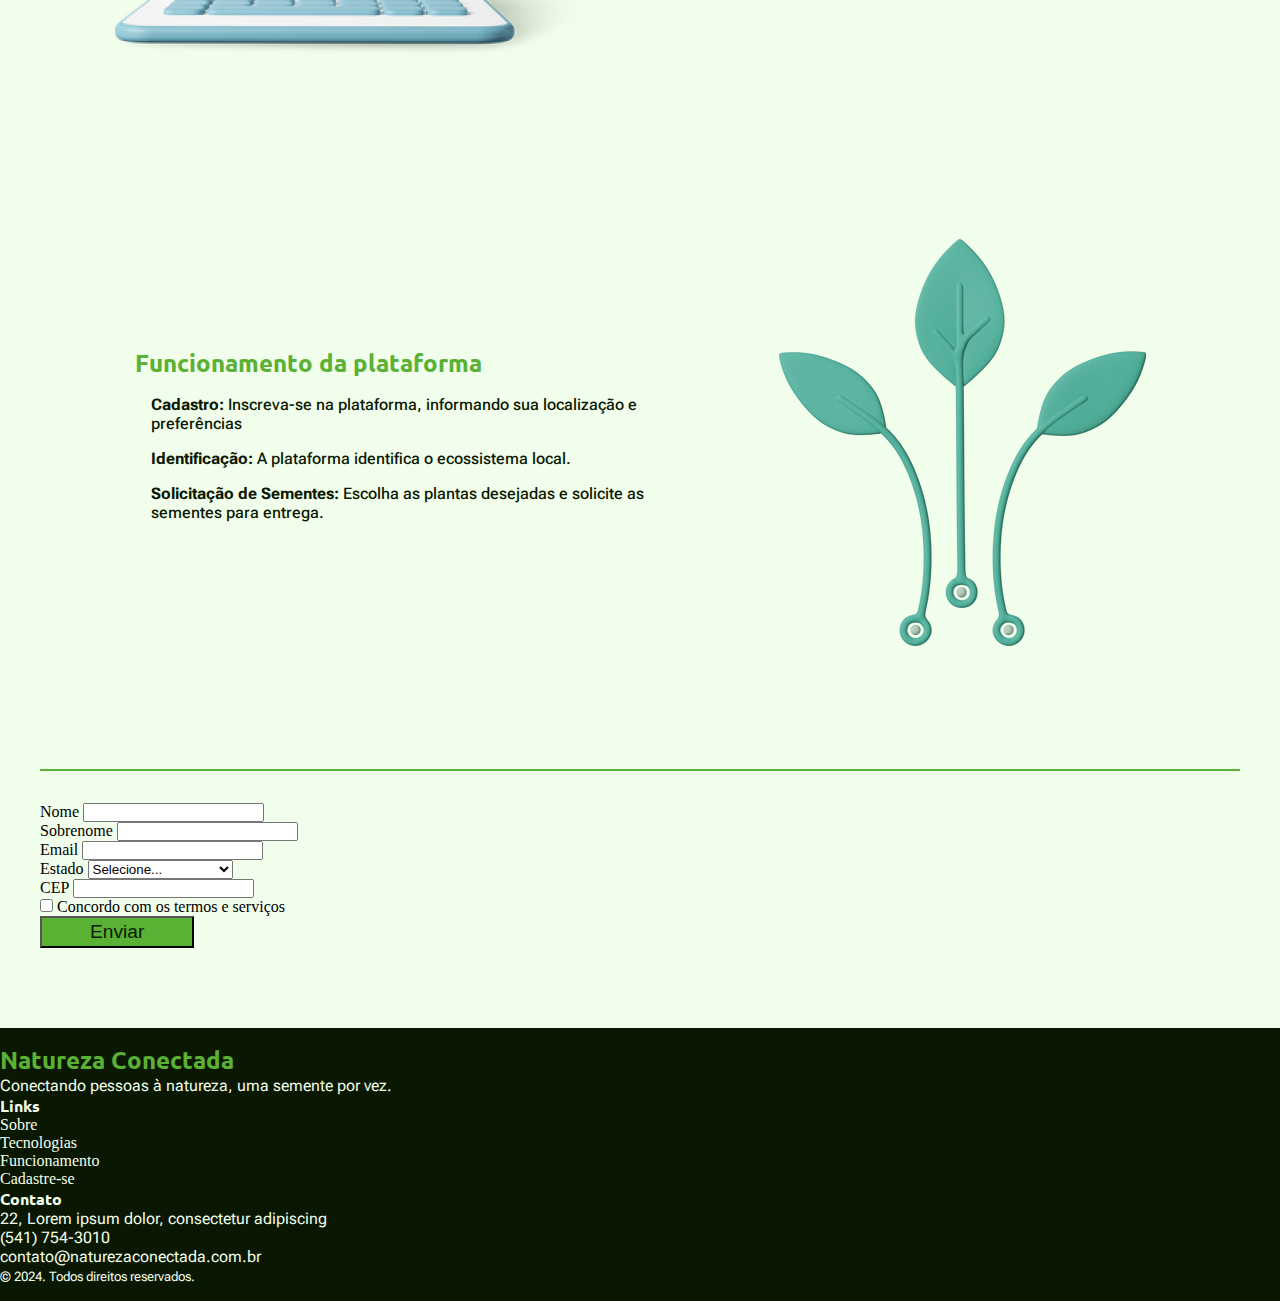
==== commit a98b96cf: "refactor: height of sections" ====
--- a/index.html
+++ b/index.html
@@ -249,11 +249,7 @@
                 </div>
             </div>
         </div>
-
     </footer>
-
-
-
 
     <script src="https://cdn.jsdelivr.net/npm/bootstrap@5.3.2/dist/js/bootstrap.bundle.min.js" integrity="sha384-C6RzsynM9kWDrMNeT87bh95OGNyZPhcTNXj1NW7RuBCsyN/o0jlpcV8Qyq46cDfL" crossorigin="anonymous"></script>
 </body>
--- a/styles/index.css
+++ b/styles/index.css
@@ -96,10 +96,10 @@
     align-items: center;
     justify-content: center;
     flex-wrap: wrap;
-    max-width: 1200px;
-    margin: 6rem auto 0 auto;
+    height: 62vh;
+    max-width: 1200px;
+    margin: 0 auto;
     gap: 3rem;
-    padding-block: 2rem;
 }
 
 section.working {
@@ -108,10 +108,10 @@
     justify-content: center;
     flex-direction: row-reverse;
     flex-wrap: wrap;
+    height: 62vh;
     max-width: 1200px;
     margin: 0 auto;
     gap: 8rem;
-    padding-block: 3rem;
 }
 
 .working ul {
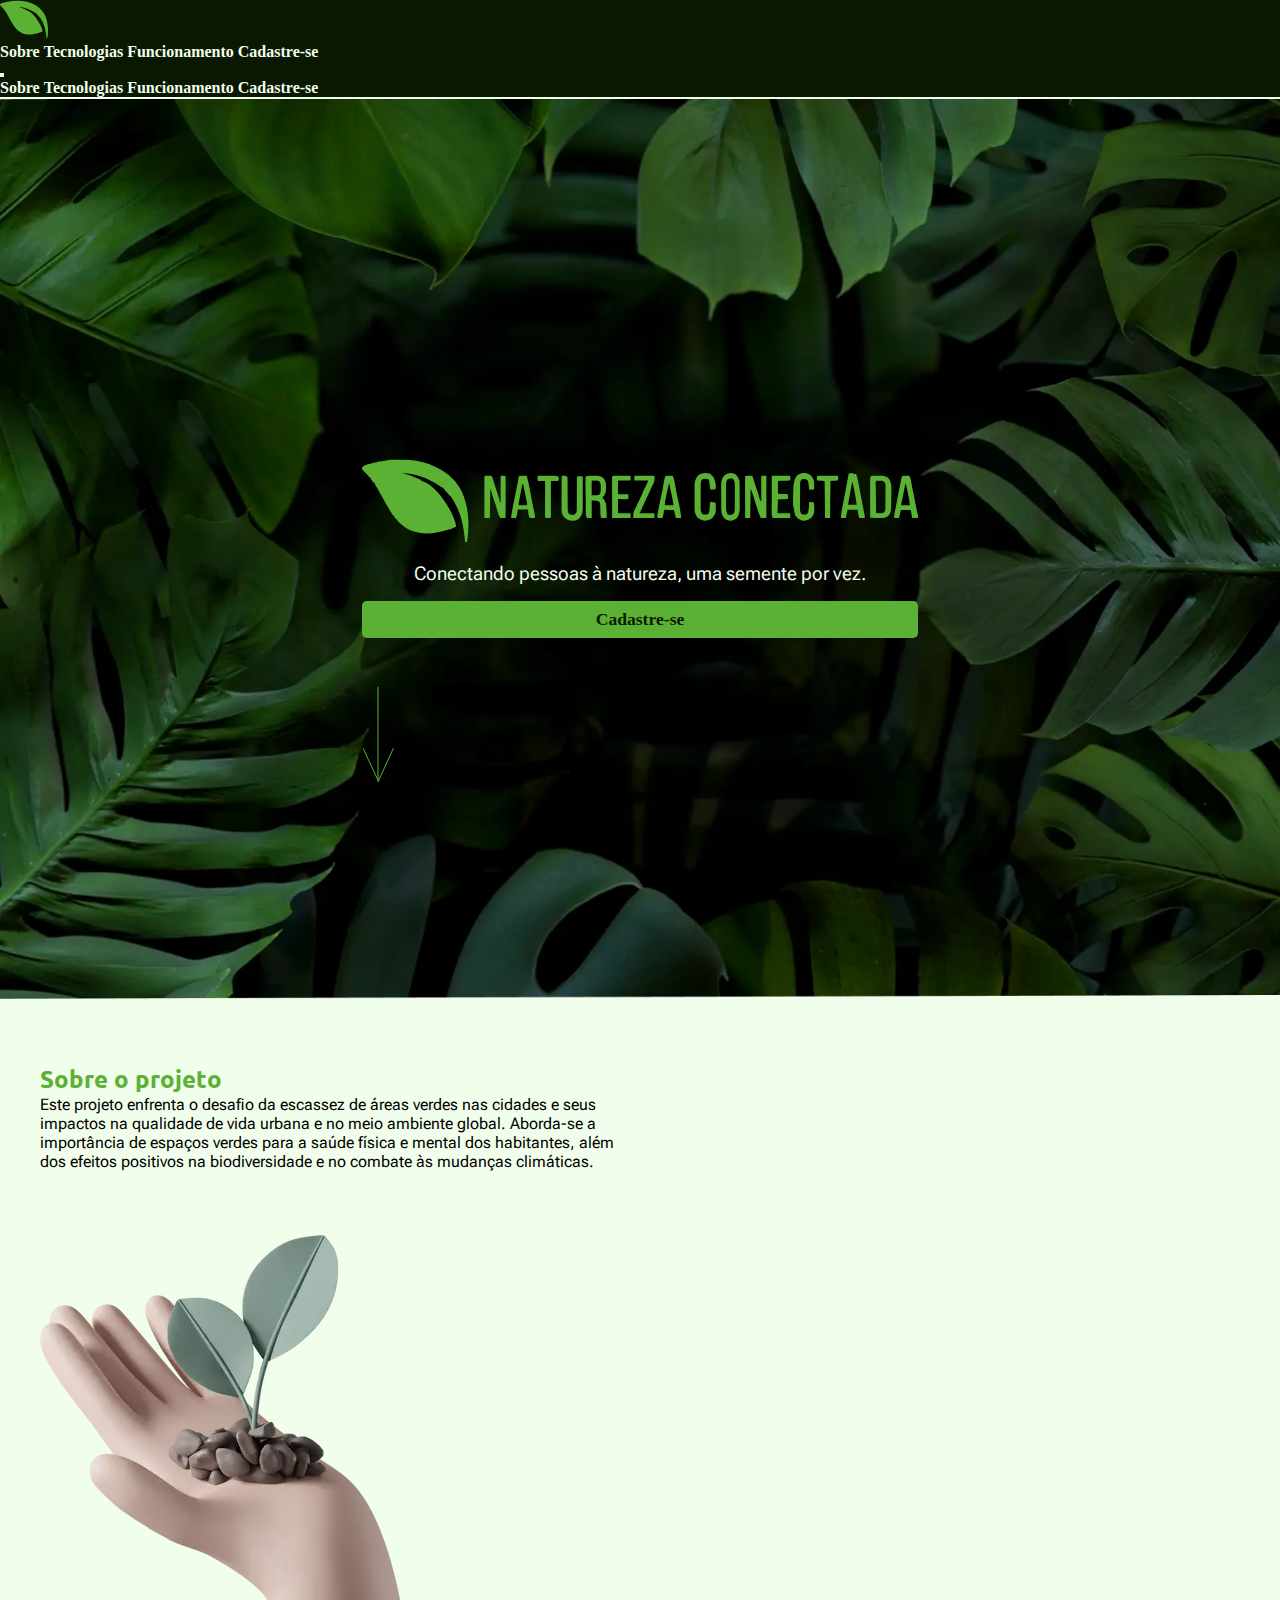
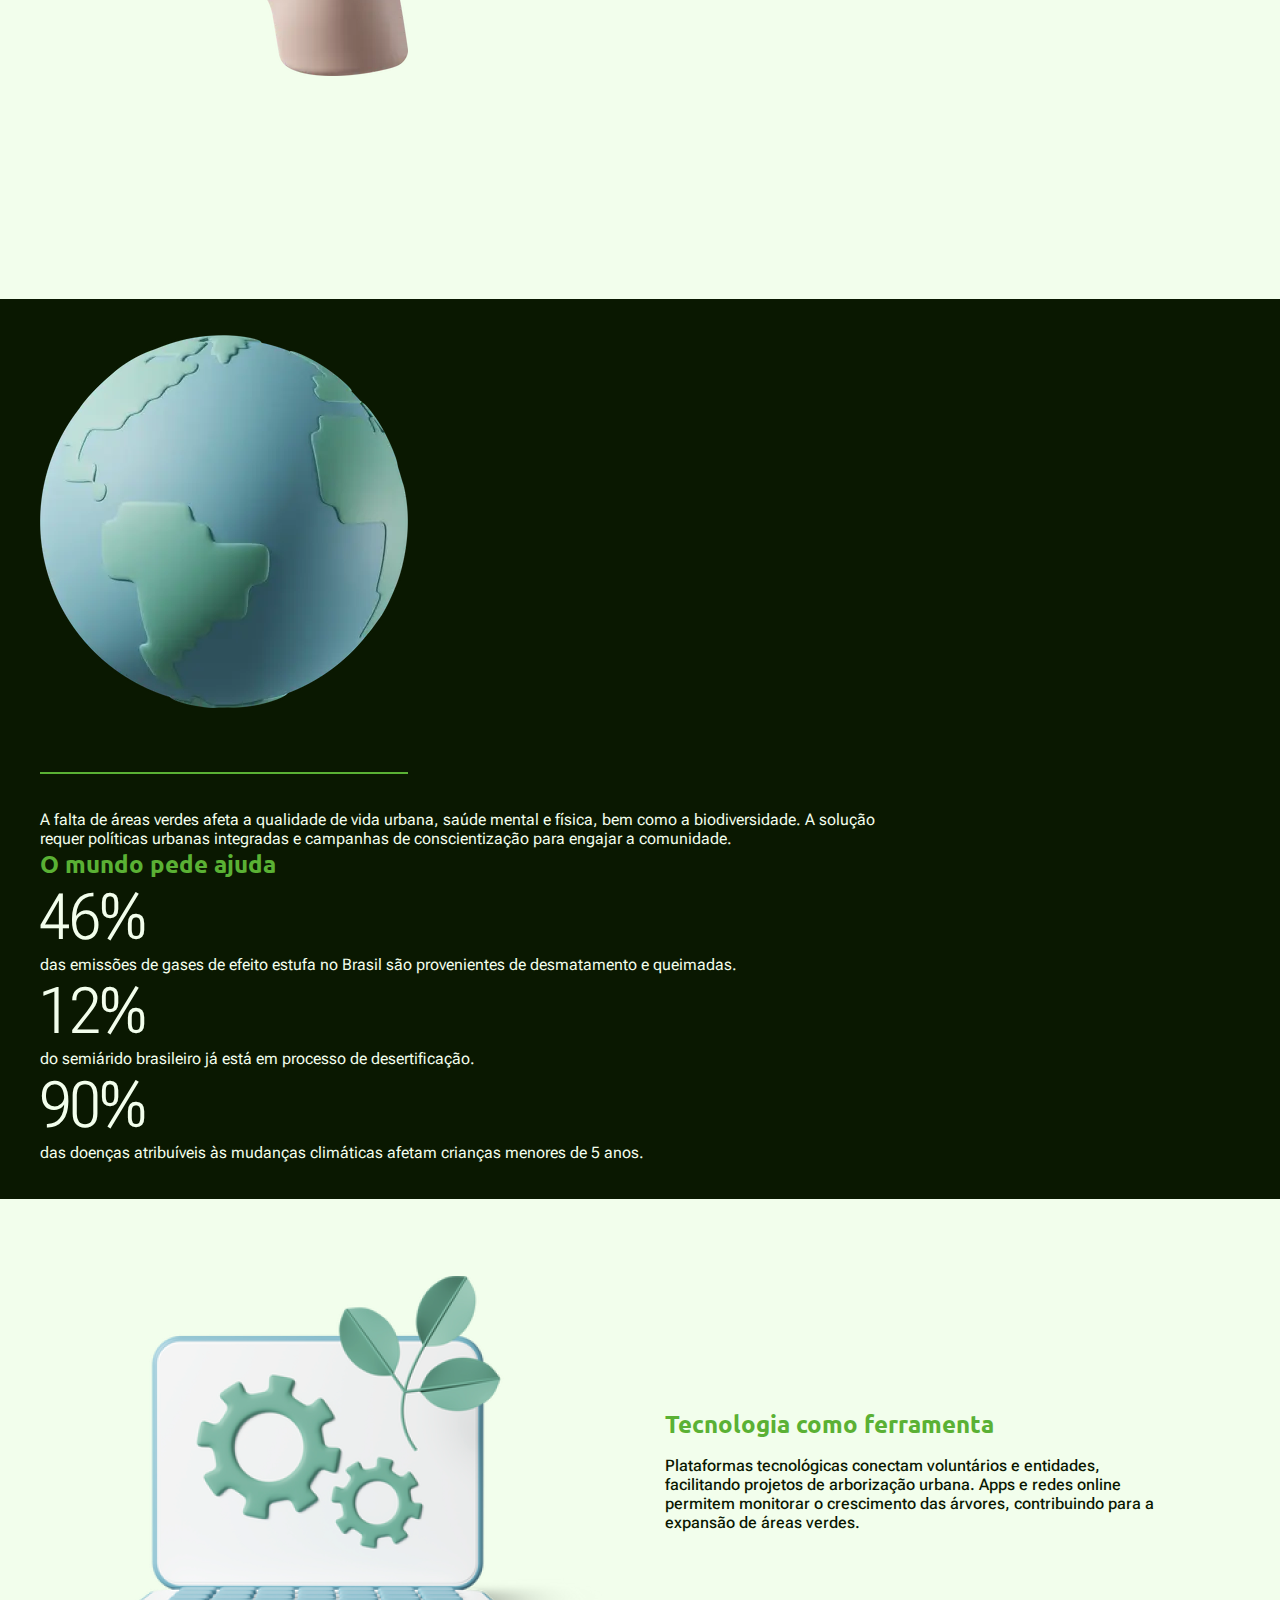
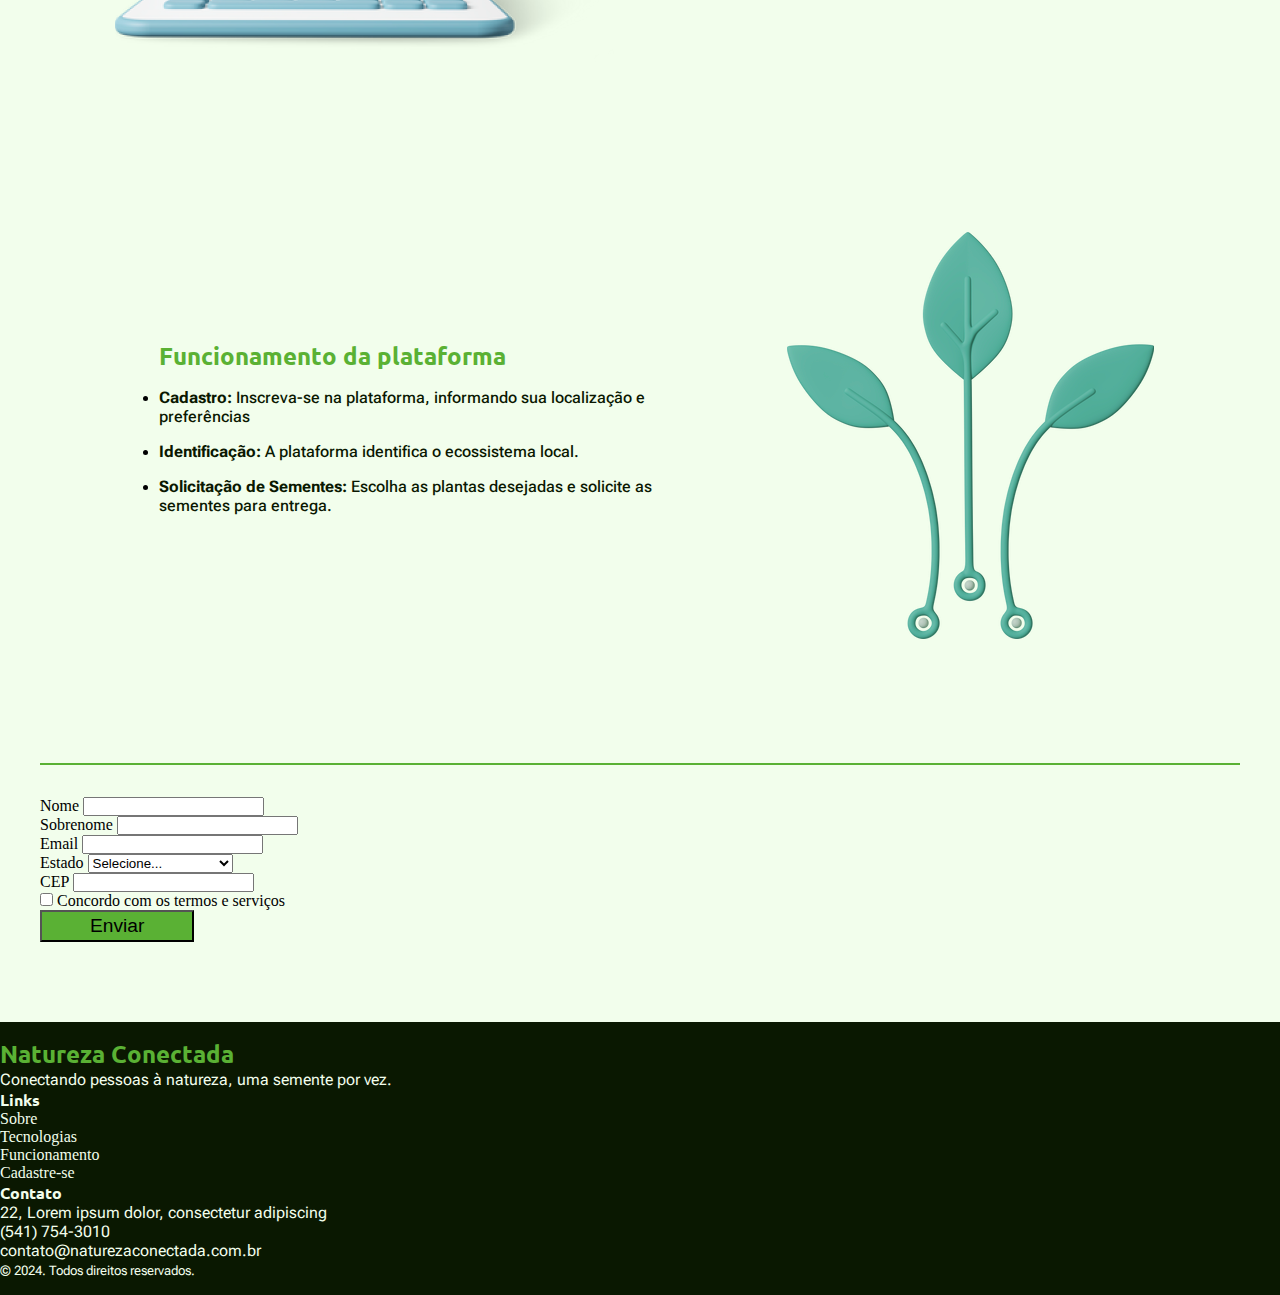
==== commit d472eb7b: "feat: change styles to nesting" ====
--- a/index.html
+++ b/index.html
@@ -13,8 +13,11 @@
     <link rel="icon" type="image/svg+xml" href="./assets/logo.svg">
     <link rel="stylesheet" href="styles/global.css">
     <link rel="stylesheet" href="styles/index.css">
-    <link href="https://fonts.googleapis.com/css2?family=Roboto+Flex:opsz,wght@8..144,400;8..144,500;8..144,600;8..144,700&family=Ubuntu:wght@400;500;700&display=swap" rel="stylesheet">
-    <link href="https://cdn.jsdelivr.net/npm/bootstrap@5.3.2/dist/css/bootstrap.min.css" rel="stylesheet" integrity="sha384-T3c6CoIi6uLrA9TneNEoa7RxnatzjcDSCmG1MXxSR1GAsXEV/Dwwykc2MPK8M2HN" crossorigin="anonymous">
+    <link
+        href="https://fonts.googleapis.com/css2?family=Roboto+Flex:opsz,wght@8..144,400;8..144,500;8..144,600;8..144,700&family=Ubuntu:wght@400;500;700&display=swap"
+        rel="stylesheet">
+    <link href="https://cdn.jsdelivr.net/npm/bootstrap@5.3.2/dist/css/bootstrap.min.css" rel="stylesheet"
+        integrity="sha384-T3c6CoIi6uLrA9TneNEoa7RxnatzjcDSCmG1MXxSR1GAsXEV/Dwwykc2MPK8M2HN" crossorigin="anonymous">
 
     <title>Natureza Conectada</title>
 </head>
@@ -24,20 +27,28 @@
         <header>
             <nav id="navBar" class="navbar fixed-top bg-menu" data-bs-theme="dark">
                 <div class="container-fluid">
-                    <a href="./index.html" class="navbar-brand custom-brand-nav"><img src="./assets/logo.svg" alt="Logo Natureza conectada. Ilustração de uma folha verde"></a>
+                    <a href="./index.html" class="navbar-brand custom-brand-nav"><img src="./assets/logo.svg"
+                            alt="Logo Natureza conectada. Ilustração de uma folha verde"></a>
                     <div>
                         <a href="#about-section" class="btn link-header" aria-label="Link sobre a plataforma">Sobre</a>
-                        <a href="#techs-section" class="btn link-header" aria-label="Tecnologias usadas na plataforma">Tecnologias</a>
-                        <a href="#working-section" class="btn link-header" aria-label="Funcionamento da plataforma">Funcionamento</a>
-                        <a href="#form" class="btn btn-outline-light link-header" aria-label="Cadastre-se">Cadastre-se</a>
-                        <button class="navbar-toggler" type="button" data-bs-toggle="offcanvas" data-bs-target="#offcanvasDarkNavbar" aria-controls="offcanvasDarkNavbar" aria-label="Toggle navigation">
+                        <a href="#techs-section" class="btn link-header"
+                            aria-label="Tecnologias usadas na plataforma">Tecnologias</a>
+                        <a href="#working-section" class="btn link-header"
+                            aria-label="Funcionamento da plataforma">Funcionamento</a>
+                        <a href="#form" class="btn btn-outline-light link-header"
+                            aria-label="Cadastre-se">Cadastre-se</a>
+                        <button class="navbar-toggler" type="button" data-bs-toggle="offcanvas"
+                            data-bs-target="#offcanvasDarkNavbar" aria-controls="offcanvasDarkNavbar"
+                            aria-label="Toggle navigation">
                             <span class="navbar-toggler-icon"></span>
                         </button>
                     </div>
                 </div>
-                <div class="offcanvas offcanvas-end bg-off-canvas" tabindex="-1" id="offcanvasDarkNavbar" aria-labelledby="offcanvasDarkNavbarLabel">
+                <div class="offcanvas offcanvas-end bg-off-canvas" tabindex="-1" id="offcanvasDarkNavbar"
+                    aria-labelledby="offcanvasDarkNavbarLabel">
                     <div class="offcanvas-header">
-                        <button type="button" class="btn-close btn-close-white" data-bs-dismiss="offcanvas" aria-label="Close"></button>
+                        <button type="button" class="btn-close btn-close-white" data-bs-dismiss="offcanvas"
+                            aria-label="Close"></button>
                     </div>
                     <div class="offcanvas-body">
                         <ul class="navbar-nav justify-content-end flex-grow-1 pe-3">
@@ -56,10 +67,13 @@
 
     <main class="hero-section">
         <div class="d-flex">
-            <img src="./assets/logomarca.svg" alt="Logomarca da Natureza Conectada. Ilustração de uma folha e ao lado direito escrito: Natureza Conectada">
+            <img src="./assets/logomarca.svg"
+                alt="Logomarca da Natureza Conectada. Ilustração de uma folha e ao lado direito escrito: Natureza Conectada">
             <p>Conectando pessoas à natureza, uma semente por vez.</p>
-            <div class="btn-cta" role="button" aria-label="Botão de chamada para cadastrar na plataforma">Cadastre-se</div>
-            <img src="./assets/seta.svg" alt="Seta mostrando que a landing page contem mais conteúdo para baixo" class="arrow-scroll">
+            <div class="btn-cta hero-section-button" role="button" aria-label="Botão de chamada para cadastrar na plataforma">Cadastre-se
+            </div>
+            <img src="./assets/seta.svg" alt="Seta mostrando que a landing page contem mais conteúdo para baixo"
+                class="arrow-scroll">
         </div>
     </main>
 
@@ -73,7 +87,8 @@
                     mudanças climáticas.</p>
             </div>
             <div>
-                <img src="./assets/ecology-hand.webp" alt="Ilustração 3d de uma mão segurando um pequena muda de planta nascendo">
+                <img src="./assets/ecology-hand.webp"
+                    alt="Ilustração 3d de uma mão segurando um pequena muda de planta nascendo">
             </div>
         </div>
     </section>
@@ -121,7 +136,8 @@
     </section>
 
     <section class="technologies" id="techs-section">
-        <img src="./assets/laptop.webp" alt="Figura de um laptop com ilustrações de folhas e engrenagens em sua tela, em tons de verde">
+        <img src="./assets/laptop.webp"
+            alt="Figura de um laptop com ilustrações de folhas e engrenagens em sua tela, em tons de verde">
         <div>
             <h2>Tecnologia como ferramenta</h2>
             <p>
@@ -205,7 +221,8 @@
             </div>
             <div class="col-12">
                 <div class="form-check">
-                    <input class="form-check-input" type="checkbox" id="terms" aria-label="Concordar com termos de serviços" required>
+                    <input class="form-check-input" type="checkbox" id="terms"
+                        aria-label="Concordar com termos de serviços" required>
                     <label class="form-check-label" for="terms">
                         Concordo com os termos e serviços
                     </label>
@@ -224,14 +241,17 @@
                     <div class="col-lg-5 col-xs-12 about-company">
                         <h2>Natureza Conectada</h2>
                         <p class="pr-5 ">Conectando pessoas à natureza, uma semente por vez. </p>
-                        <p><a href="#"><i class="fa fa-facebook-square mr-1"></i></a><a href="#"><i class="fa fa-linkedin-square"></i></a></p>
+                        <p><a href="#"><i class="fa fa-facebook-square mr-1"></i></a><a href="#"><i
+                                    class="fa fa-linkedin-square"></i></a></p>
                     </div>
                     <div class="col-lg-3 col-xs-12 links">
                         <h4 class="mt-lg-0 mt-sm-3">Links</h4>
                         <ul class="m-0 p-0">
                             <li> <a href="#about-section" aria-label="Link sobre a plataforma">Sobre</a></li>
-                            <li> <a href="#techs-section" aria-label="Link sobre as tecnologias da plataforma">Tecnologias</a></li>
-                            <li> <a href="#working-section" aria-label="As funcionalidades da plataforma">Funcionamento</a></li>
+                            <li> <a href="#techs-section"
+                                    aria-label="Link sobre as tecnologias da plataforma">Tecnologias</a></li>
+                            <li> <a href="#working-section"
+                                    aria-label="As funcionalidades da plataforma">Funcionamento</a></li>
                             <li> <a aria-label="Cadastre-se" href="#form">Cadastre-se</a></li>
                         </ul>
                     </div>
@@ -251,7 +271,9 @@
         </div>
     </footer>
 
-    <script src="https://cdn.jsdelivr.net/npm/bootstrap@5.3.2/dist/js/bootstrap.bundle.min.js" integrity="sha384-C6RzsynM9kWDrMNeT87bh95OGNyZPhcTNXj1NW7RuBCsyN/o0jlpcV8Qyq46cDfL" crossorigin="anonymous"></script>
+    <script src="https://cdn.jsdelivr.net/npm/bootstrap@5.3.2/dist/js/bootstrap.bundle.min.js"
+        integrity="sha384-C6RzsynM9kWDrMNeT87bh95OGNyZPhcTNXj1NW7RuBCsyN/o0jlpcV8Qyq46cDfL"
+        crossorigin="anonymous"></script>
 </body>
 
 </html>--- a/styles/global.css
+++ b/styles/global.css
@@ -24,7 +24,10 @@
     background-color: var(--bg-color) !important;
 }
 
-h1, h2, h3, h4 {
+h1,
+h2,
+h3,
+h4 {
     font-family: var(--font-family-heading);
 }
 
@@ -32,16 +35,17 @@
     font-family: var(--font-family-text);
 }
 
-.btn-cta{
-color: var(--text-color);
-background-color: var(--primary-color);
-padding: .5rem 1.3rem;
-text-align: center;
-font-weight: 600;
-transition: background-color .3s;
-border-radius: .3rem;
+.btn-cta {
+    color: var(--text-color);
+    background-color: var(--primary-color);
+    padding: .5rem 1.3rem;
+    text-align: center;
+    font-weight: 600;
+    transition: background-color .3s;
+    border-radius: .3rem;
 }
 
-.btn-cta:hover{
+.btn-cta:hover {
     background-color: #234b0a;
+    color: var(--secondary-color)
 }--- a/styles/index.css
+++ b/styles/index.css
@@ -1,4 +1,4 @@
-.hero-section {
+main.hero-section {
     min-height: 100vh;
     background-image: url("../assets/bg-hero-section.webp");
     display: flex;
@@ -6,51 +6,53 @@
     justify-content: center;
     background-repeat: no-repeat;
     background-size: cover;
-}
-
-.hero-section>div {
-    position: relative;
-    flex-direction: column;
-    align-items: center;
-}
-
-.hero-section p {
-    color: var(--bg-color);
-    font-size: 1.2rem;
-    text-align: center;
-    margin: 1rem 0;
-}
-
-.hero-section>div {
-    margin: 0 auto;
-}
-
-.arrow-scroll {
-    /* margin-left: calc(50% - 16px); */
-    margin-top: 3rem;
-    animation: moveUpDown 3s infinite;
-    position: absolute;
-}
-
-.about-section {
+
+    div {
+        margin: 0 auto;
+        position: relative;
+        flex-direction: column;
+        align-items: center;
+    }
+
+    p {
+        color: var(--bg-color);
+        font-size: 1.2rem;
+        text-align: center;
+        margin: 1rem 0;
+    }
+
+    .arrow-scroll {
+
+        margin-top: 3rem;
+        animation: moveUpDown 3s infinite;
+        position: absolute;
+    }
+
+    .hero-section-button {
+        font-weight: 600;
+        font-size: 1.1rem;
+    }
+}
+
+section.about-section {
     max-width: 1200px;
     margin: 0 auto;
     min-height: 100vh;
-}
-
-.about-section>div {
-    align-items: center;
-    justify-content: space-between;
-    flex-wrap: wrap;
-    padding: 2rem 0;
-}
-
-.container-text-about {
-    width: 50%;
-}
-
-.about-section h2 {
-    color: var(--primary-color);
+
+    div {
+        align-items: center;
+        justify-content: space-between;
+        flex-wrap: wrap;
+        padding: 2rem 0;
+    }
+
+    .container-text-about {
+        width: 50%;
+    }
+
+    h2 {
+        color: var(--primary-color);
+    }
 }
 
 .earth {
@@ -58,37 +60,39 @@
     min-height: 100vh;
     display: flex;
     align-items: center;
-}
-
-.earth>div {
-    margin: 0 auto;
-    max-width: 1200px;
-}
-
-.item-1-earth img {
-    border-bottom: solid 2px var(--primary-color);
-    padding-bottom: 4rem;
-}
-
-.item-1-earth p {
-    max-width: 70%;
-    margin-top: 2rem;
-}
-
-.container-txt-earth>div {
-    flex-direction: column;
-}
-
-.earth p {
-    color: var(--bg-color);
-}
-
-.earth h2 {
-    color: var(--primary-color);
-}
-
-.percent-earth {
-    font-size: 4rem;
+
+    &>div {
+        margin: 0 auto;
+        max-width: 1200px;
+    }
+
+    .item-1-earth {
+        img {
+            border-bottom: solid 2px var(--primary-color);
+            padding-bottom: 4rem;
+        }
+
+        p {
+            max-width: 70%;
+            margin-top: 2rem;
+        }
+    }
+
+    .container-txt-earth>div {
+        flex-direction: column;
+    }
+
+    p {
+        color: var(--bg-color);
+    }
+
+    h2 {
+        color: var(--primary-color);
+    }
+
+    .percent-earth {
+        font-size: 4rem;
+    }
 }
 
 section.technologies {
@@ -100,6 +104,19 @@
     max-width: 1200px;
     margin: 0 auto;
     gap: 3rem;
+    padding-block: 2rem;
+
+    h2 {
+        color: var(--primary-color);
+        margin-bottom: 1rem;
+    }
+
+    p {
+        max-width: 500px;
+        font-weight: 500;
+        color: var(--text-color);
+        margin-bottom: 1rem;
+    }
 }
 
 section.working {
@@ -112,24 +129,23 @@
     max-width: 1200px;
     margin: 0 auto;
     gap: 8rem;
-}
-
-.working ul {
-    margin-left: 1rem;
-}
-
-.technologies h2,
-.working h2 {
-    color: var(--primary-color);
-    margin-bottom: 1rem;
-}
-
-.technologies p,
-.working p {
-    max-width: 500px;
-    font-weight: 500;
-    color: var(--text-color);
-    margin-bottom: 1rem;
+
+    h2 {
+        color: var(--primary-color);
+        margin-bottom: 1rem;
+
+    }
+
+    div {
+        padding-inline-start: 2rem;
+    }
+
+    p {
+        max-width: 500px;
+        font-weight: 500;
+        color: var(--text-color);
+        margin-bottom: 1rem;
+    }
 }
 
 section.contact-form {
@@ -138,16 +154,16 @@
     border-top: 2px solid var(--primary-color);
     margin-block: 3rem;
     padding-block: 2rem;
-}
-
-.contact-form button[type=submit] {
-    font-size: 1.2rem;
-    padding: 0.2rem 3rem;
-    background-color: var(--primary-color);
-}
-
-.contact-form button[type=submit]:hover {
-    opacity: 0.85;
+
+    button[type=submit] {
+        font-size: 1.2rem;
+        padding: 0.2rem 3rem;
+        background-color: var(--primary-color);
+
+        &:hover {
+            opacity: 0.85;
+        }
+    }
 }
 
 @keyframes moveUpDown {
@@ -172,6 +188,29 @@
     .contact-form>form {
         margin: 0 20px;
     }
+
+    section.technologies {
+        height: 70vh;
+        gap: 0.5rem;
+
+        img {
+            width: 25rem;
+        }
+
+        p {
+            max-width: 455px;
+        }
+    }
+
+    section.working {
+        gap: 3rem;
+        margin-block: 0 8rem;
+
+        img {
+            width: 18rem;
+        }
+    }
+
 }
 
 @media (max-width: 775px) {
@@ -179,53 +218,67 @@
         width: 100%;
     }
 
-    .about-section div:last-child {
-        justify-content: center;
-    }
-
-    .about-section div:last-child img {
-        width: 16rem;
-    }
-
     .about-section {
         min-height: 80vh;
+
+        div:last-child {
+            justify-content: center;
+
+            img {
+                width: 16rem;
+            }
+        }
     }
 
     .earth>div {
         flex-wrap: wrap;
         padding: 2rem 0;
     }
+
+    section.working {
+        gap: 3rem;
+    }
 }
 
 @media (max-width:610px) {
-    .hero-section img:first-child {
-        width: 14rem;
-    }
-
-    .hero-section p {
-        font-size: 1rem;
-    }
-
-    .item-1-earth img {
-        width: 100%;
+    main.hero-section {
+        img:first-child {
+            width: 90%;
+        }
+
+        p {
+            font-size: 1rem;
+            padding-inline: 1.5rem;
+        }
+    }
+
+    .item-1-earth {
+        img {
+            width: 100%;
+        }
     }
 
     section.technologies {
+        height: 70vh;
         gap: 0;
         margin: 0 2rem;
+
+        img {
+            width: 20rem;
+            margin-left: 2rem;
+        }
     }
 
     section.working {
+        height: 60vh;
         gap: 3rem;
-        margin: 0 2rem;
-    }
-
-    .technologies img {
-        width: 20rem;
-        margin-left: 2rem;
-    }
-
-    .working img {
-        width: 15rem;
+
+        img {
+            width: 15rem;
+        }
+
+        ul {
+            padding: 1.2rem;
+        }
     }
 }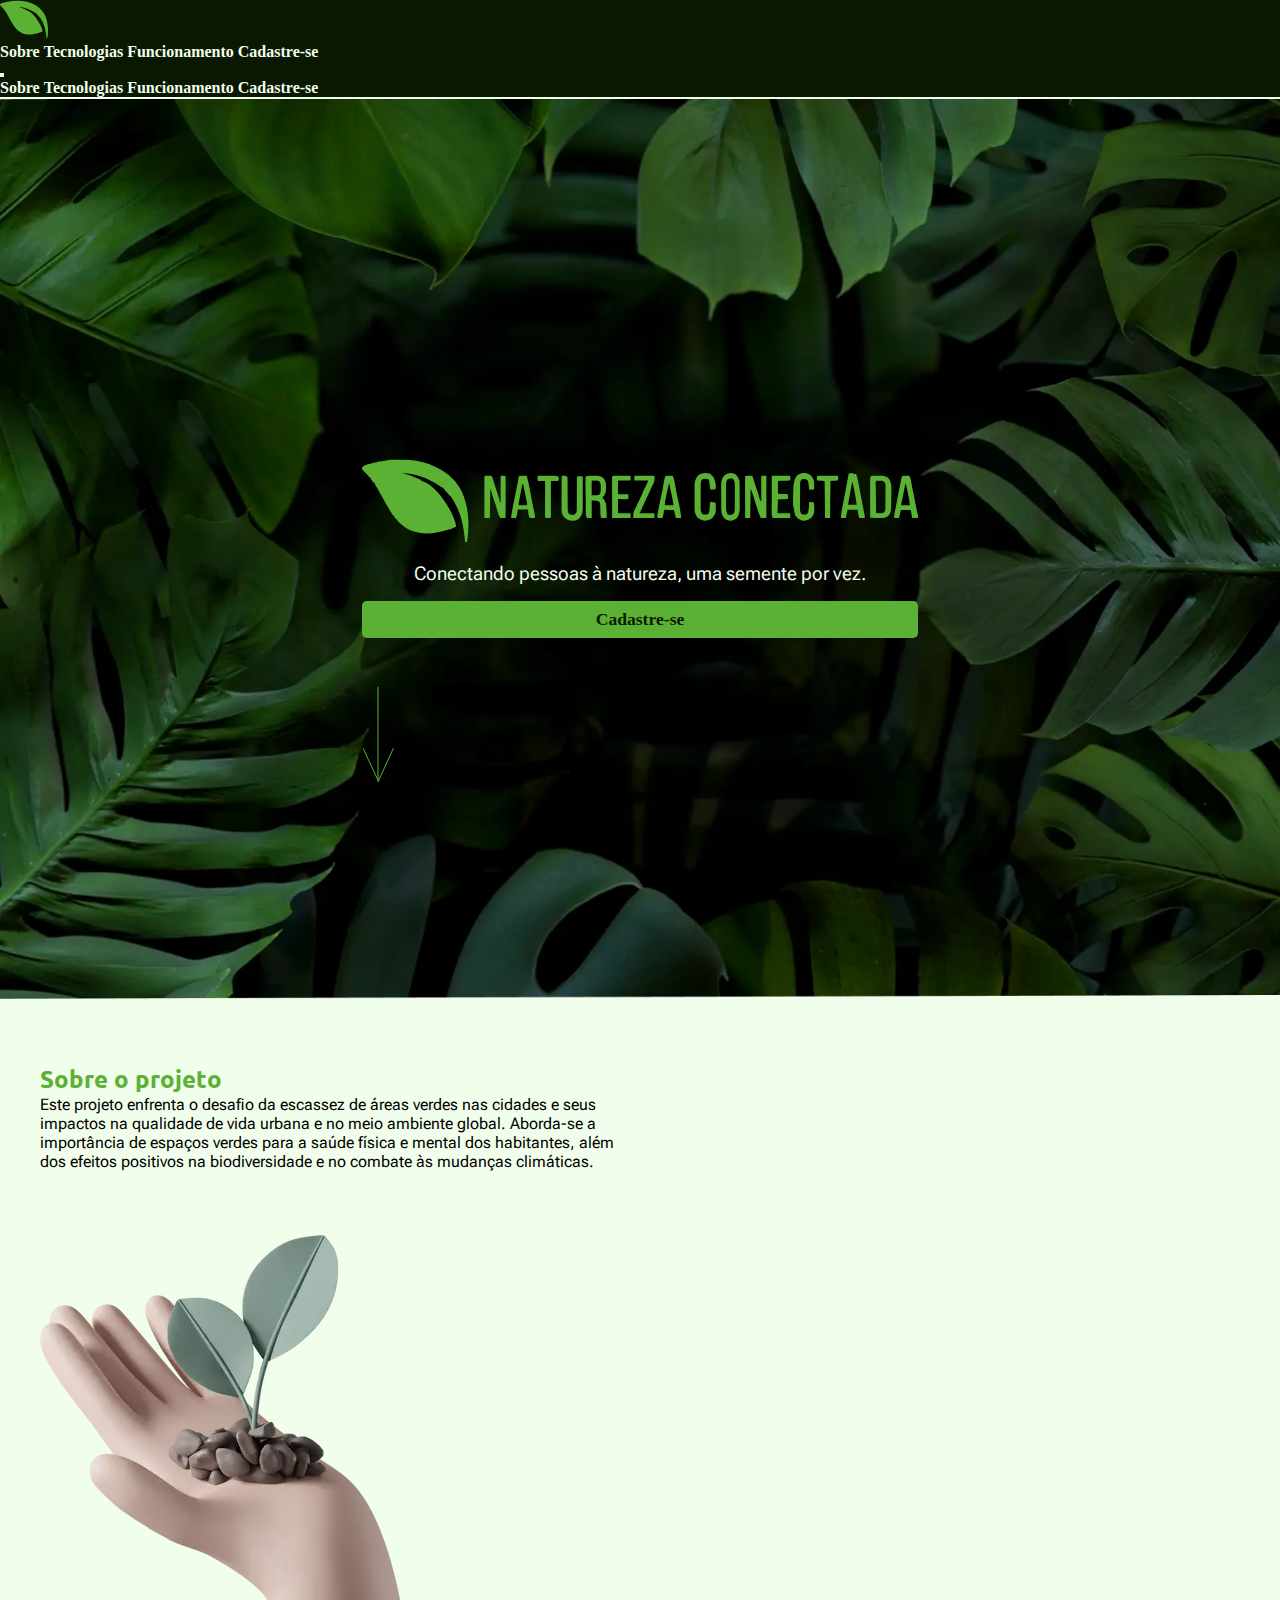
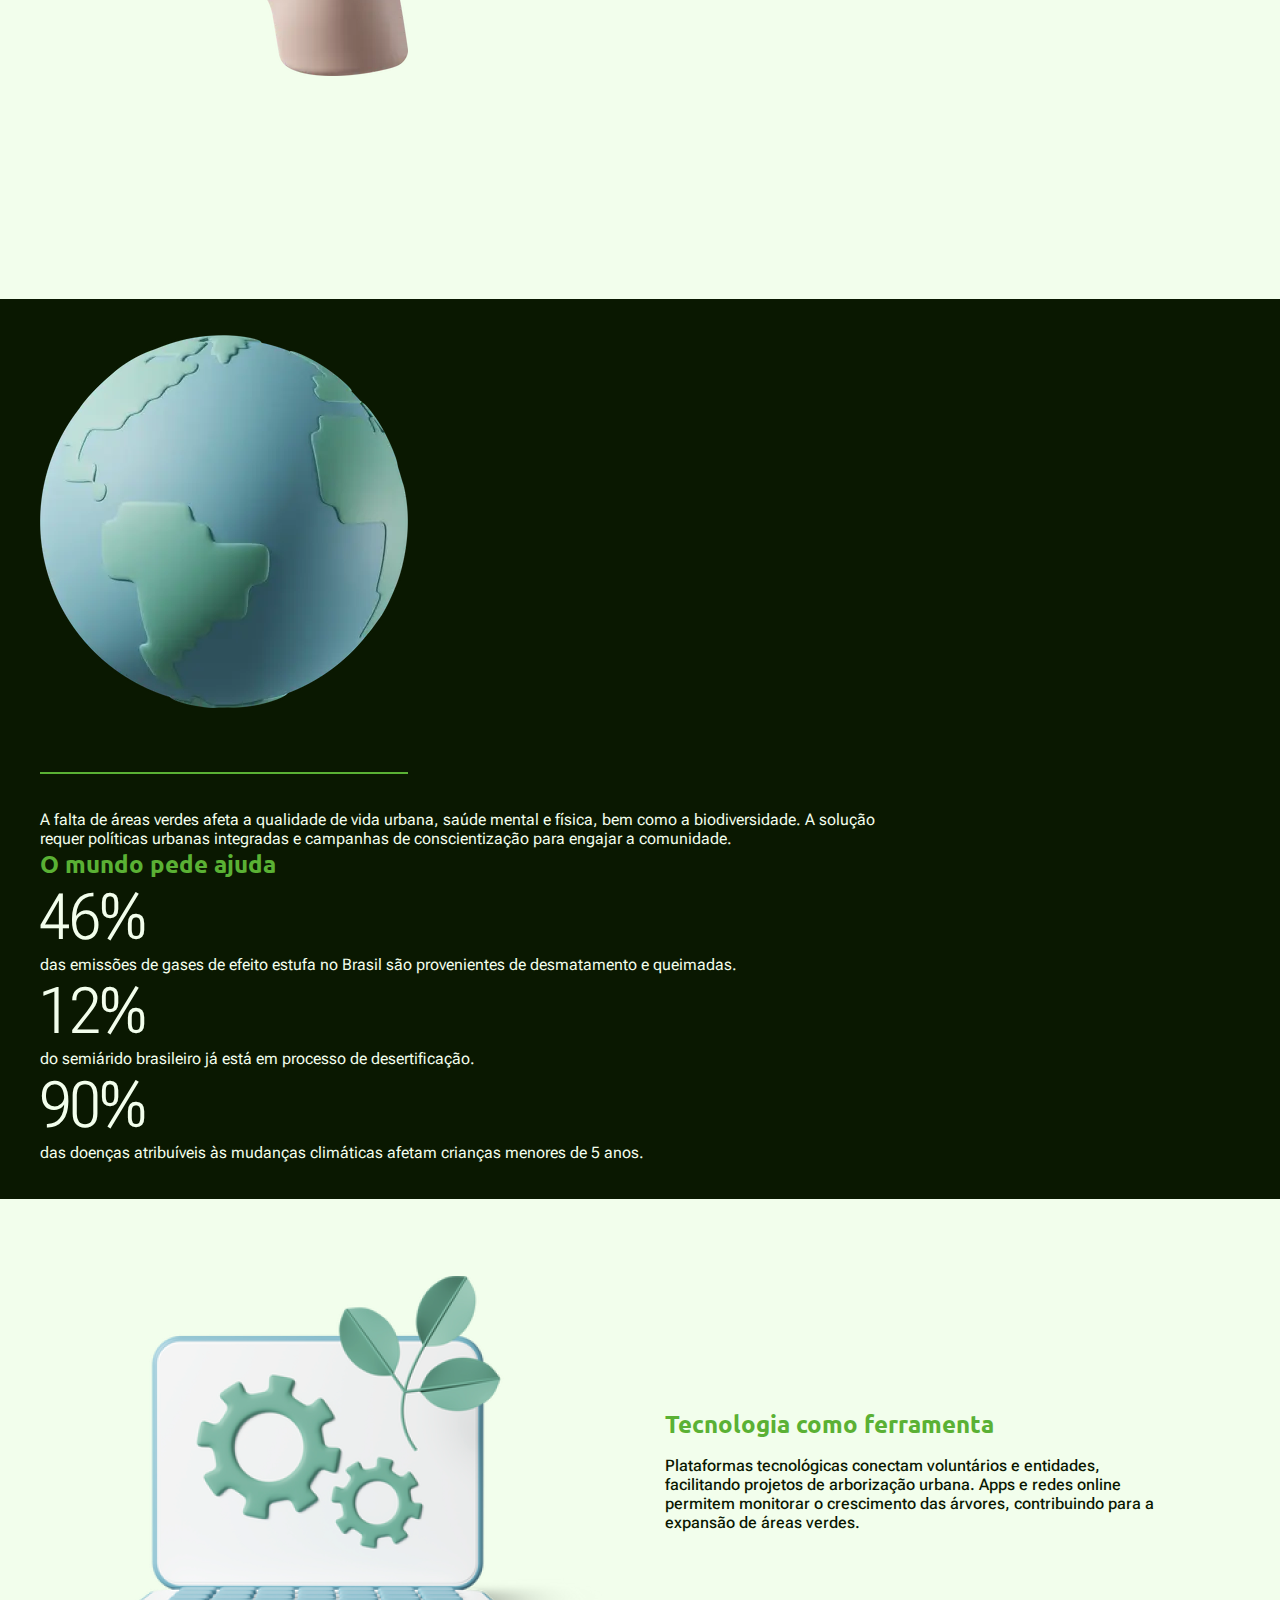
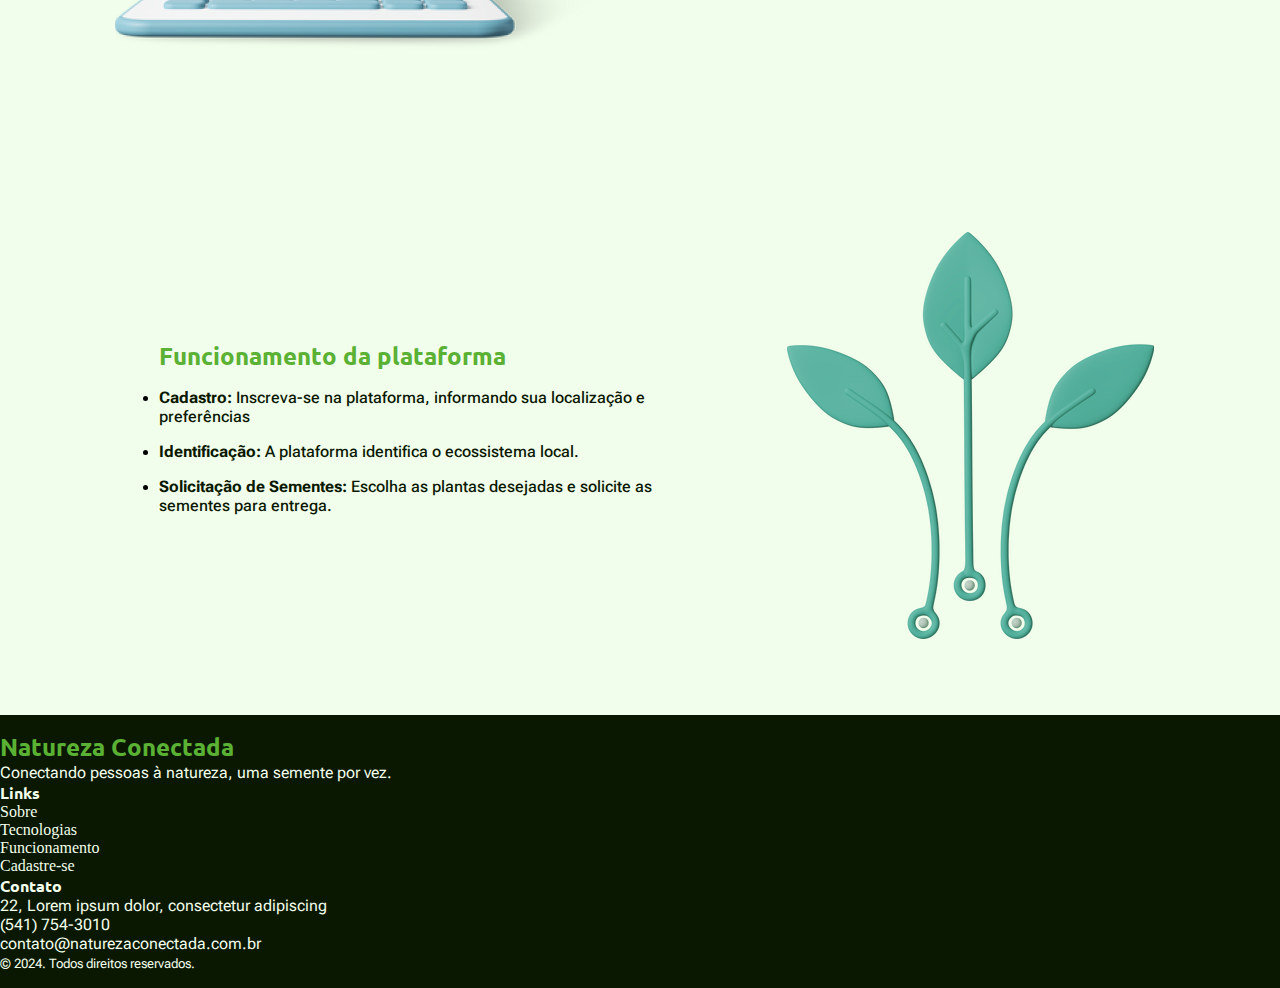
==== commit fb54a13f: "fix: remove form section" ====
--- a/index.html
+++ b/index.html
@@ -168,72 +168,6 @@
         </div>
     </section>
 
-    <section class="contact-form" id="form">
-        <form class="row g-3">
-            <div class="col-md-4">
-                <label for="first-name" class="form-label">Nome</label>
-                <input type="text" class="form-control" id="first-name" required aria-label="Primeiro nome">
-            </div>
-            <div class="col-md-4">
-                <label for="last-name" class="form-label">Sobrenome</label>
-                <input type="text" class="form-control" id="last-name" required aria-label="Sobrenome">
-            </div>
-            <div class="col-md-4">
-                <label for="email" class="form-label">Email</label>
-                <input type="email" class="form-control" id="email" required aria-label="email">
-            </div>
-            <div class="col-md-4">
-                <label for="state" class="form-label">Estado</label>
-                <select class="form-select" id="state" required aria-label="Selecionar o estado">
-                    <option selected disabled value="">Selecione...</option>
-                    <option>Acre</option>
-                    <option>Alagoas</option>
-                    <option>Amapá</option>
-                    <option>Amazonas</option>
-                    <option>Bahia</option>
-                    <option>Ceará</option>
-                    <option>Distrito Federal</option>
-                    <option>Espírito Santo</option>
-                    <option>Goiás</option>
-                    <option>Maranhão</option>
-                    <option>Mato Grosso</option>
-                    <option>Mato Grosso do Sul</option>
-                    <option>Minas Gerais</option>
-                    <option>Pará</option>
-                    <option>Paraíba</option>
-                    <option>Paraná</option>
-                    <option>Pernambuco</option>
-                    <option>Piauí</option>
-                    <option>Rio de Janeiro</option>
-                    <option>Rio Grande do Norte</option>
-                    <option>Rio Grande do Sul</option>
-                    <option>Rondônia</option>
-                    <option>Roraima</option>
-                    <option>Santa Catarina</option>
-                    <option>São Paulo</option>
-                    <option>Sergipe</option>
-                    <option>Tocantins</option>
-                </select>
-            </div>
-            <div class="col-md-3">
-                <label for="cep" class="form-label">CEP</label>
-                <input type="text" class="form-control" id="cep" aria-label="CEP" required>
-            </div>
-            <div class="col-12">
-                <div class="form-check">
-                    <input class="form-check-input" type="checkbox" id="terms"
-                        aria-label="Concordar com termos de serviços" required>
-                    <label class="form-check-label" for="terms">
-                        Concordo com os termos e serviços
-                    </label>
-                </div>
-            </div>
-            <div class="col-12">
-                <button class="btn btn-primary" type="submit">Enviar</button>
-            </div>
-        </form>
-    </section>
-
     <footer>
         <div class="mt-5 pt-5 pb-5 footer">
             <div class="container">
--- a/styles/index.css
+++ b/styles/index.css
@@ -148,24 +148,6 @@
     }
 }
 
-section.contact-form {
-    max-width: 1200px;
-    margin: 0 auto;
-    border-top: 2px solid var(--primary-color);
-    margin-block: 3rem;
-    padding-block: 2rem;
-
-    button[type=submit] {
-        font-size: 1.2rem;
-        padding: 0.2rem 3rem;
-        background-color: var(--primary-color);
-
-        &:hover {
-            opacity: 0.85;
-        }
-    }
-}
-
 @keyframes moveUpDown {
     0% {
         transform: translateY(10rem);
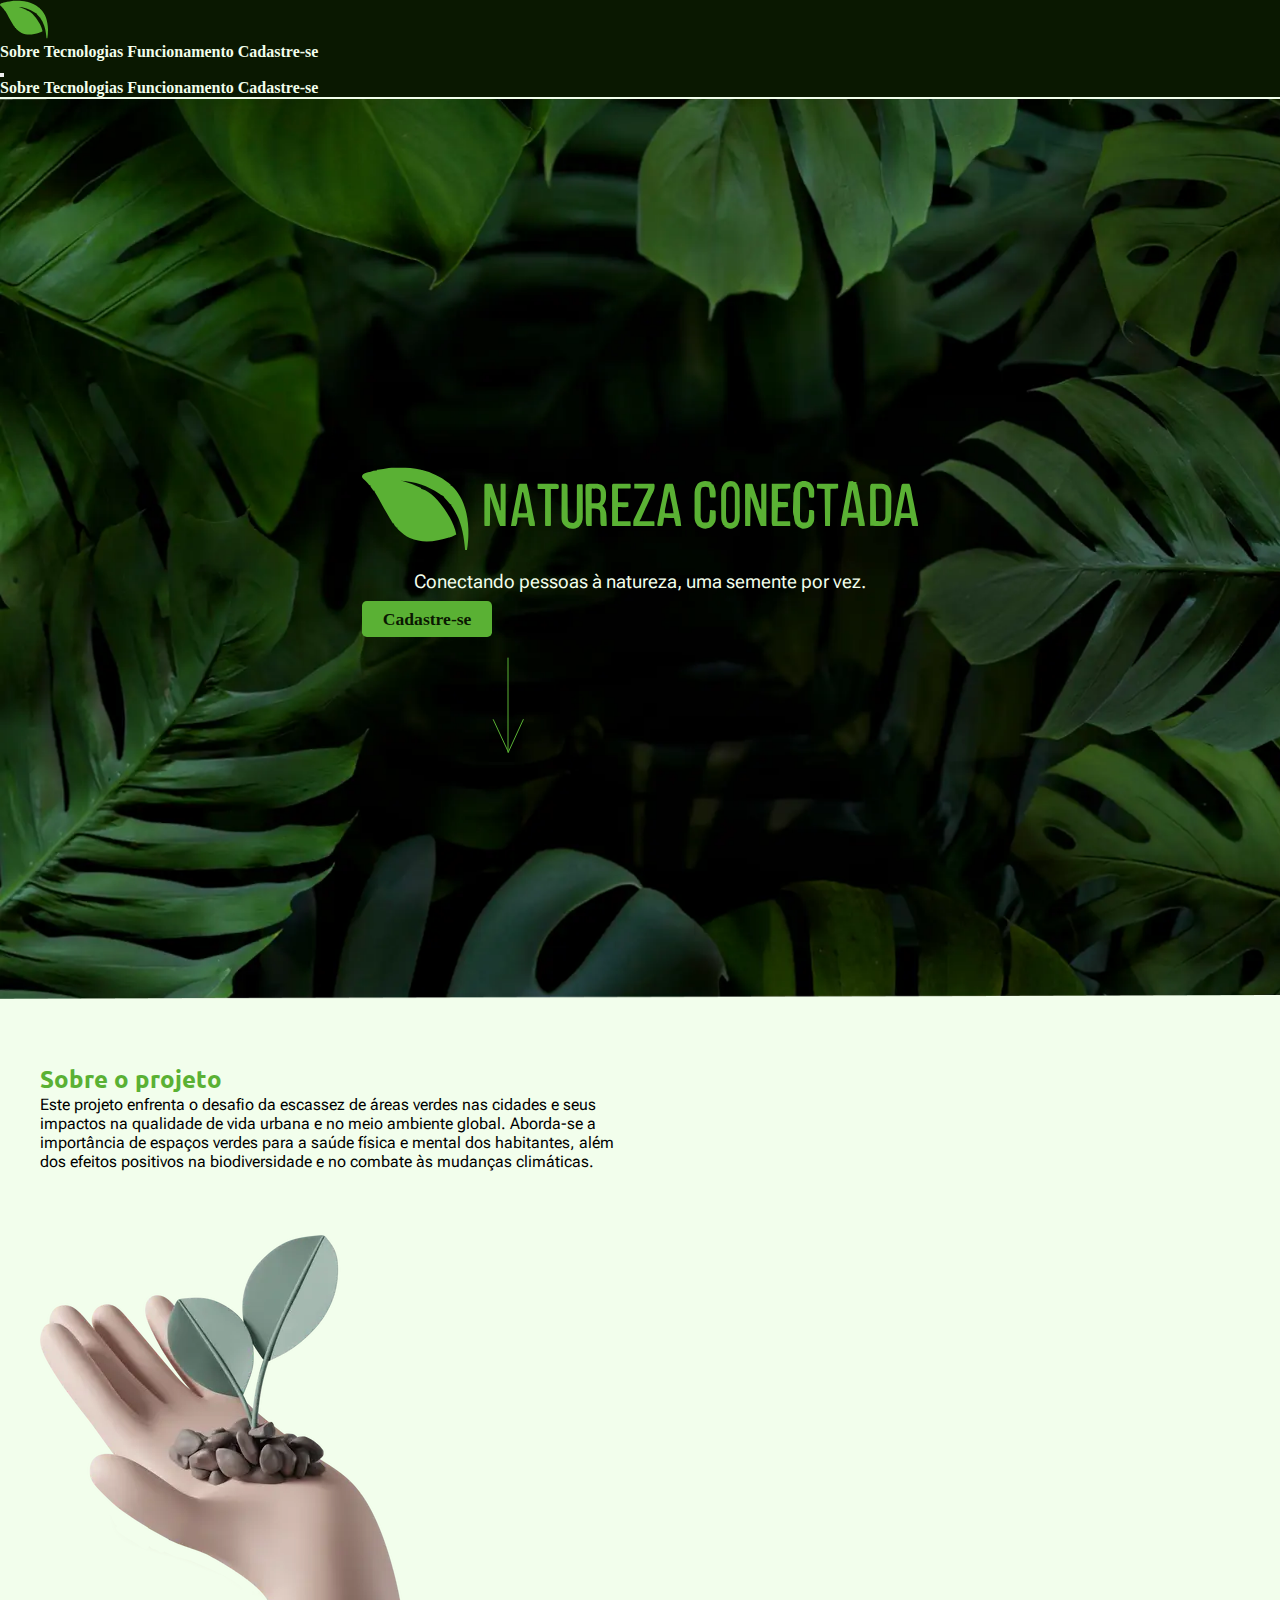
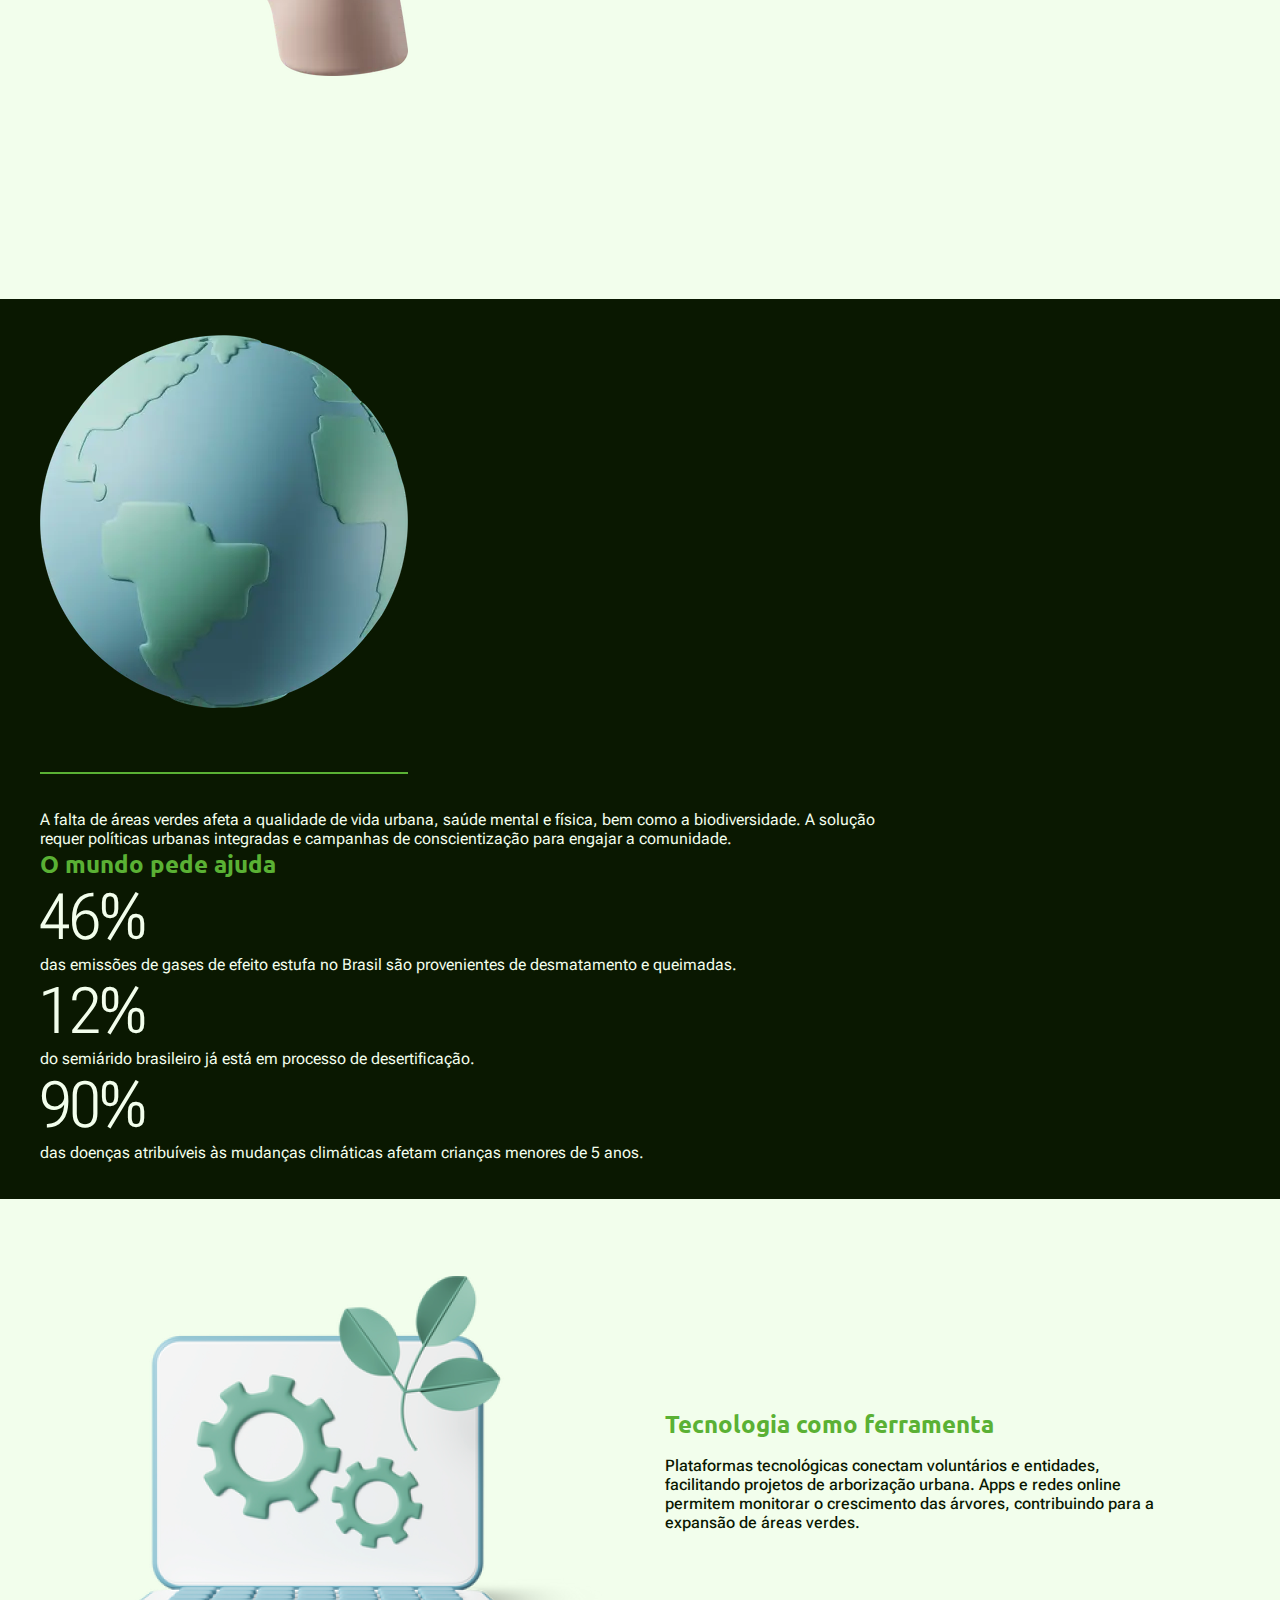
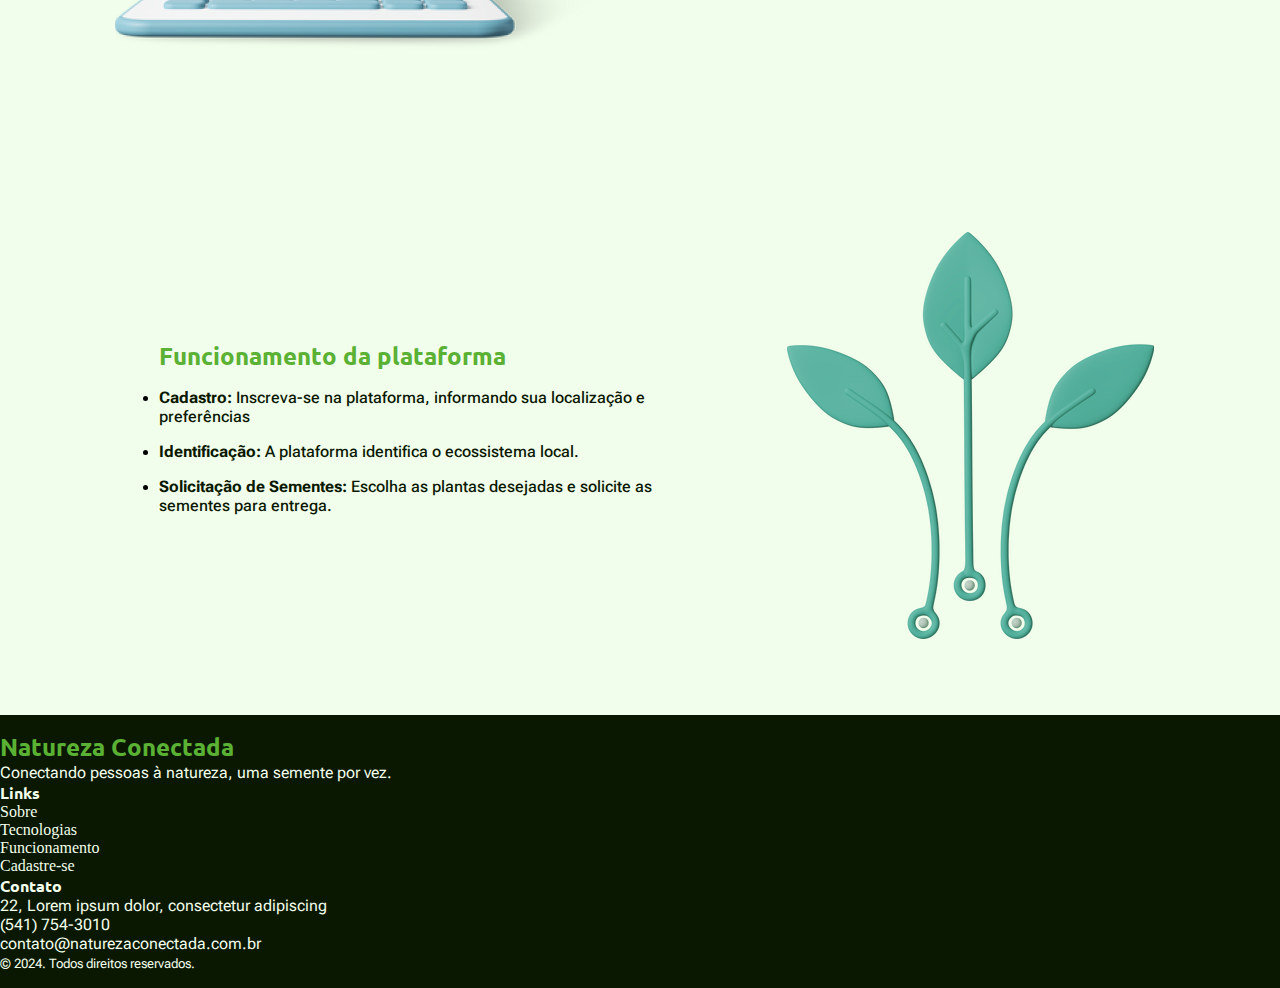
==== commit cfcfc77f: "feat: add sass on project" ====
--- a/index.html
+++ b/index.html
@@ -11,13 +11,10 @@
     <link rel="preconnect" href="https://fonts.googleapis.com">
     <link rel="preconnect" href="https://fonts.gstatic.com" crossorigin>
     <link rel="icon" type="image/svg+xml" href="./assets/logo.svg">
-    <link rel="stylesheet" href="styles/global.css">
-    <link rel="stylesheet" href="styles/index.css">
-    <link
-        href="https://fonts.googleapis.com/css2?family=Roboto+Flex:opsz,wght@8..144,400;8..144,500;8..144,600;8..144,700&family=Ubuntu:wght@400;500;700&display=swap"
-        rel="stylesheet">
-    <link href="https://cdn.jsdelivr.net/npm/bootstrap@5.3.2/dist/css/bootstrap.min.css" rel="stylesheet"
-        integrity="sha384-T3c6CoIi6uLrA9TneNEoa7RxnatzjcDSCmG1MXxSR1GAsXEV/Dwwykc2MPK8M2HN" crossorigin="anonymous">
+    <link rel="stylesheet" href="styles/css/global.css">
+    <link rel="stylesheet" href="styles/css/index.css">
+    <link href="https://fonts.googleapis.com/css2?family=Roboto+Flex:opsz,wght@8..144,400;8..144,500;8..144,600;8..144,700&family=Ubuntu:wght@400;500;700&display=swap" rel="stylesheet">
+    <link href="https://cdn.jsdelivr.net/npm/bootstrap@5.3.2/dist/css/bootstrap.min.css" rel="stylesheet" integrity="sha384-T3c6CoIi6uLrA9TneNEoa7RxnatzjcDSCmG1MXxSR1GAsXEV/Dwwykc2MPK8M2HN" crossorigin="anonymous">
 
     <title>Natureza Conectada</title>
 </head>
@@ -27,28 +24,20 @@
         <header>
             <nav id="navBar" class="navbar fixed-top bg-menu" data-bs-theme="dark">
                 <div class="container-fluid">
-                    <a href="./index.html" class="navbar-brand custom-brand-nav"><img src="./assets/logo.svg"
-                            alt="Logo Natureza conectada. Ilustração de uma folha verde"></a>
+                    <a href="./index.html" class="navbar-brand custom-brand-nav"><img src="./assets/logo.svg" alt="Logo Natureza conectada. Ilustração de uma folha verde"></a>
                     <div>
                         <a href="#about-section" class="btn link-header" aria-label="Link sobre a plataforma">Sobre</a>
-                        <a href="#techs-section" class="btn link-header"
-                            aria-label="Tecnologias usadas na plataforma">Tecnologias</a>
-                        <a href="#working-section" class="btn link-header"
-                            aria-label="Funcionamento da plataforma">Funcionamento</a>
-                        <a href="#form" class="btn btn-outline-light link-header"
-                            aria-label="Cadastre-se">Cadastre-se</a>
-                        <button class="navbar-toggler" type="button" data-bs-toggle="offcanvas"
-                            data-bs-target="#offcanvasDarkNavbar" aria-controls="offcanvasDarkNavbar"
-                            aria-label="Toggle navigation">
+                        <a href="#techs-section" class="btn link-header" aria-label="Tecnologias usadas na plataforma">Tecnologias</a>
+                        <a href="#working-section" class="btn link-header" aria-label="Funcionamento da plataforma">Funcionamento</a>
+                        <a href="./pages/login.html" class="btn btn-outline-light link-header" aria-label="Cadastre-se">Cadastre-se</a>
+                        <button class="navbar-toggler" type="button" data-bs-toggle="offcanvas" data-bs-target="#offcanvasDarkNavbar" aria-controls="offcanvasDarkNavbar" aria-label="Toggle navigation">
                             <span class="navbar-toggler-icon"></span>
                         </button>
                     </div>
                 </div>
-                <div class="offcanvas offcanvas-end bg-off-canvas" tabindex="-1" id="offcanvasDarkNavbar"
-                    aria-labelledby="offcanvasDarkNavbarLabel">
+                <div class="offcanvas offcanvas-end bg-off-canvas" tabindex="-1" id="offcanvasDarkNavbar" aria-labelledby="offcanvasDarkNavbarLabel">
                     <div class="offcanvas-header">
-                        <button type="button" class="btn-close btn-close-white" data-bs-dismiss="offcanvas"
-                            aria-label="Close"></button>
+                        <button type="button" class="btn-close btn-close-white" data-bs-dismiss="offcanvas" aria-label="Close"></button>
                     </div>
                     <div class="offcanvas-body">
                         <ul class="navbar-nav justify-content-end flex-grow-1 pe-3">
@@ -56,7 +45,7 @@
                                 <a href="#about-section" class="nav-link active">Sobre</a>
                                 <a href="#techs-section" class="nav-link active">Tecnologias</a>
                                 <a href="#working-section" class="nav-link active">Funcionamento</a>
-                                <a href="#form" class="nav-link active">Cadastre-se</a>
+                                <a href="./pages/login.html" class="nav-link active">Cadastre-se</a>
 
                             </li>
                         </ul>
@@ -67,13 +56,10 @@
 
     <main class="hero-section">
         <div class="d-flex">
-            <img src="./assets/logomarca.svg"
-                alt="Logomarca da Natureza Conectada. Ilustração de uma folha e ao lado direito escrito: Natureza Conectada">
+            <img src="./assets/logomarca.svg" alt="Logomarca da Natureza Conectada. Ilustração de uma folha e ao lado direito escrito: Natureza Conectada">
             <p>Conectando pessoas à natureza, uma semente por vez.</p>
-            <div class="btn-cta hero-section-button" role="button" aria-label="Botão de chamada para cadastrar na plataforma">Cadastre-se
-            </div>
-            <img src="./assets/seta.svg" alt="Seta mostrando que a landing page contem mais conteúdo para baixo"
-                class="arrow-scroll">
+            <a class="btn-cta hero-section-button" role="button" aria-label="Botão de chamada para cadastrar na plataforma" href="./pages/login.html">Cadastre-se</a>
+            <img src="./assets/seta.svg" alt="Seta mostrando que a landing page contem mais conteúdo para baixo" class="arrow-scroll">
         </div>
     </main>
 
@@ -87,8 +73,7 @@
                     mudanças climáticas.</p>
             </div>
             <div>
-                <img src="./assets/ecology-hand.webp"
-                    alt="Ilustração 3d de uma mão segurando um pequena muda de planta nascendo">
+                <img src="./assets/ecology-hand.webp" alt="Ilustração 3d de uma mão segurando um pequena muda de planta nascendo">
             </div>
         </div>
     </section>
@@ -136,8 +121,7 @@
     </section>
 
     <section class="technologies" id="techs-section">
-        <img src="./assets/laptop.webp"
-            alt="Figura de um laptop com ilustrações de folhas e engrenagens em sua tela, em tons de verde">
+        <img src="./assets/laptop.webp" alt="Figura de um laptop com ilustrações de folhas e engrenagens em sua tela, em tons de verde">
         <div>
             <h2>Tecnologia como ferramenta</h2>
             <p>
@@ -175,17 +159,14 @@
                     <div class="col-lg-5 col-xs-12 about-company">
                         <h2>Natureza Conectada</h2>
                         <p class="pr-5 ">Conectando pessoas à natureza, uma semente por vez. </p>
-                        <p><a href="#"><i class="fa fa-facebook-square mr-1"></i></a><a href="#"><i
-                                    class="fa fa-linkedin-square"></i></a></p>
+                        <p><a href="#"><i class="fa fa-facebook-square mr-1"></i></a><a href="#"><i class="fa fa-linkedin-square"></i></a></p>
                     </div>
                     <div class="col-lg-3 col-xs-12 links">
                         <h4 class="mt-lg-0 mt-sm-3">Links</h4>
                         <ul class="m-0 p-0">
                             <li> <a href="#about-section" aria-label="Link sobre a plataforma">Sobre</a></li>
-                            <li> <a href="#techs-section"
-                                    aria-label="Link sobre as tecnologias da plataforma">Tecnologias</a></li>
-                            <li> <a href="#working-section"
-                                    aria-label="As funcionalidades da plataforma">Funcionamento</a></li>
+                            <li> <a href="#techs-section" aria-label="Link sobre as tecnologias da plataforma">Tecnologias</a></li>
+                            <li> <a href="#working-section" aria-label="As funcionalidades da plataforma">Funcionamento</a></li>
                             <li> <a aria-label="Cadastre-se" href="#form">Cadastre-se</a></li>
                         </ul>
                     </div>
@@ -205,9 +186,7 @@
         </div>
     </footer>
 
-    <script src="https://cdn.jsdelivr.net/npm/bootstrap@5.3.2/dist/js/bootstrap.bundle.min.js"
-        integrity="sha384-C6RzsynM9kWDrMNeT87bh95OGNyZPhcTNXj1NW7RuBCsyN/o0jlpcV8Qyq46cDfL"
-        crossorigin="anonymous"></script>
+    <script src="https://cdn.jsdelivr.net/npm/bootstrap@5.3.2/dist/js/bootstrap.bundle.min.js" integrity="sha384-C6RzsynM9kWDrMNeT87bh95OGNyZPhcTNXj1NW7RuBCsyN/o0jlpcV8Qyq46cDfL" crossorigin="anonymous"></script>
 </body>
 
 </html>--- a/styles/css/global.css
+++ b/styles/css/global.css
@@ -0,0 +1,50 @@
+@import url("./menu.css");
+@import url("./footer.css");
+:root {
+  --font-family-heading: "Ubuntu", sans-serif;
+  --font-family-text: "Roboto Flex", sans-serif;
+  --bg-color: #F2FEEC;
+  --primary-color: #5AB134;
+  --secondary-color: #BCF4CA;
+  --accent-color: #2DDA8F;
+  --text-color: #0A1801;
+}
+
+* {
+  margin: 0;
+  padding: 0;
+  box-sizing: border-box;
+  text-decoration: none;
+}
+
+body {
+  background-color: var(--bg-color) !important;
+}
+
+h1,
+h2,
+h3,
+h4 {
+  font-family: var(--font-family-heading);
+}
+
+p {
+  font-family: var(--font-family-text);
+}
+
+.btn-cta {
+  color: var(--text-color);
+  background-color: var(--primary-color);
+  padding: 0.5rem 1.3rem;
+  text-align: center;
+  font-weight: 600;
+  transition: background-color 0.3s;
+  border-radius: 0.3rem;
+}
+
+.btn-cta:hover {
+  background-color: #234b0a;
+  color: var(--secondary-color);
+}
+
+/*# sourceMappingURL=global.css.map */
--- a/styles/css/index.css
+++ b/styles/css/index.css
@@ -0,0 +1,218 @@
+main.hero-section {
+  min-height: 100vh;
+  background-image: url("../../assets/bg-hero-section.webp");
+  display: flex;
+  align-items: center;
+  justify-content: center;
+  background-repeat: no-repeat;
+  background-size: cover;
+}
+main.hero-section div {
+  margin: 0 auto;
+  position: relative;
+  flex-direction: column;
+  align-items: center;
+}
+main.hero-section p {
+  color: var(--bg-color);
+  font-size: 1.2rem;
+  text-align: center;
+  margin: 1rem 0;
+}
+main.hero-section .arrow-scroll {
+  margin-top: 3rem;
+  animation: moveUpDown 3s infinite;
+  position: absolute;
+}
+main.hero-section .hero-section-button {
+  font-weight: 600;
+  font-size: 1.1rem;
+  text-decoration: none;
+}
+
+section.about-section {
+  max-width: 1200px;
+  margin: 0 auto;
+  min-height: 100vh;
+}
+section.about-section div {
+  align-items: center;
+  justify-content: space-between;
+  flex-wrap: wrap;
+  padding: 2rem 0;
+}
+section.about-section .container-text-about {
+  width: 50%;
+}
+section.about-section h2 {
+  color: var(--primary-color);
+}
+
+.earth {
+  background-color: var(--text-color);
+  min-height: 100vh;
+  display: flex;
+  align-items: center;
+}
+.earth > div {
+  margin: 0 auto;
+  max-width: 1200px;
+}
+.earth .item-1-earth img {
+  border-bottom: solid 2px var(--primary-color);
+  padding-bottom: 4rem;
+}
+.earth .item-1-earth p {
+  max-width: 70%;
+  margin-top: 2rem;
+}
+.earth .container-txt-earth > div {
+  flex-direction: column;
+}
+.earth p {
+  color: var(--bg-color);
+}
+.earth h2 {
+  color: var(--primary-color);
+}
+.earth .percent-earth {
+  font-size: 4rem;
+}
+
+section.technologies {
+  display: flex;
+  align-items: center;
+  justify-content: center;
+  flex-wrap: wrap;
+  height: 62vh;
+  max-width: 1200px;
+  margin: 0 auto;
+  gap: 3rem;
+  padding-block: 2rem;
+}
+section.technologies h2 {
+  color: var(--primary-color);
+  margin-bottom: 1rem;
+}
+section.technologies p {
+  max-width: 500px;
+  font-weight: 500;
+  color: var(--text-color);
+  margin-bottom: 1rem;
+}
+
+section.working {
+  display: flex;
+  align-items: center;
+  justify-content: center;
+  flex-direction: row-reverse;
+  flex-wrap: wrap;
+  height: 62vh;
+  max-width: 1200px;
+  margin: 0 auto;
+  gap: 8rem;
+}
+section.working h2 {
+  color: var(--primary-color);
+  margin-bottom: 1rem;
+}
+section.working div {
+  padding-inline-start: 2rem;
+}
+section.working p {
+  max-width: 500px;
+  font-weight: 500;
+  color: var(--text-color);
+  margin-bottom: 1rem;
+}
+
+@keyframes moveUpDown {
+  0% {
+    transform: translateY(10rem);
+  }
+  50% {
+    transform: translateY(12rem);
+  }
+  100% {
+    transform: translateY(10rem);
+  }
+}
+@media (max-width: 1200px) {
+  .hero-section > div,
+  .about-section > div,
+  .earth > div,
+  .contact-form > form {
+    margin: 0 20px;
+  }
+  section.technologies {
+    height: 70vh;
+    gap: 0.5rem;
+  }
+  section.technologies img {
+    width: 25rem;
+  }
+  section.technologies p {
+    max-width: 455px;
+  }
+  section.working {
+    gap: 3rem;
+    margin-block: 0 8rem;
+  }
+  section.working img {
+    width: 18rem;
+  }
+}
+@media (max-width: 775px) {
+  .container-text-about {
+    width: 100%;
+  }
+  .about-section {
+    min-height: 80vh;
+  }
+  .about-section div:last-child {
+    justify-content: center;
+  }
+  .about-section div:last-child img {
+    width: 16rem;
+  }
+  .earth > div {
+    flex-wrap: wrap;
+    padding: 2rem 0;
+  }
+  section.working {
+    gap: 3rem;
+  }
+}
+@media (max-width: 610px) {
+  main.hero-section img:first-child {
+    width: 90%;
+  }
+  main.hero-section p {
+    font-size: 1rem;
+    padding-inline: 1.5rem;
+  }
+  .item-1-earth img {
+    width: 100%;
+  }
+  section.technologies {
+    height: 70vh;
+    gap: 0;
+    margin: 0 2rem;
+  }
+  section.technologies img {
+    width: 20rem;
+    margin-left: 2rem;
+  }
+  section.working {
+    height: 60vh;
+    gap: 3rem;
+  }
+  section.working img {
+    width: 15rem;
+  }
+  section.working ul {
+    padding: 1.2rem;
+  }
+}
+
+/*# sourceMappingURL=index.css.map */
